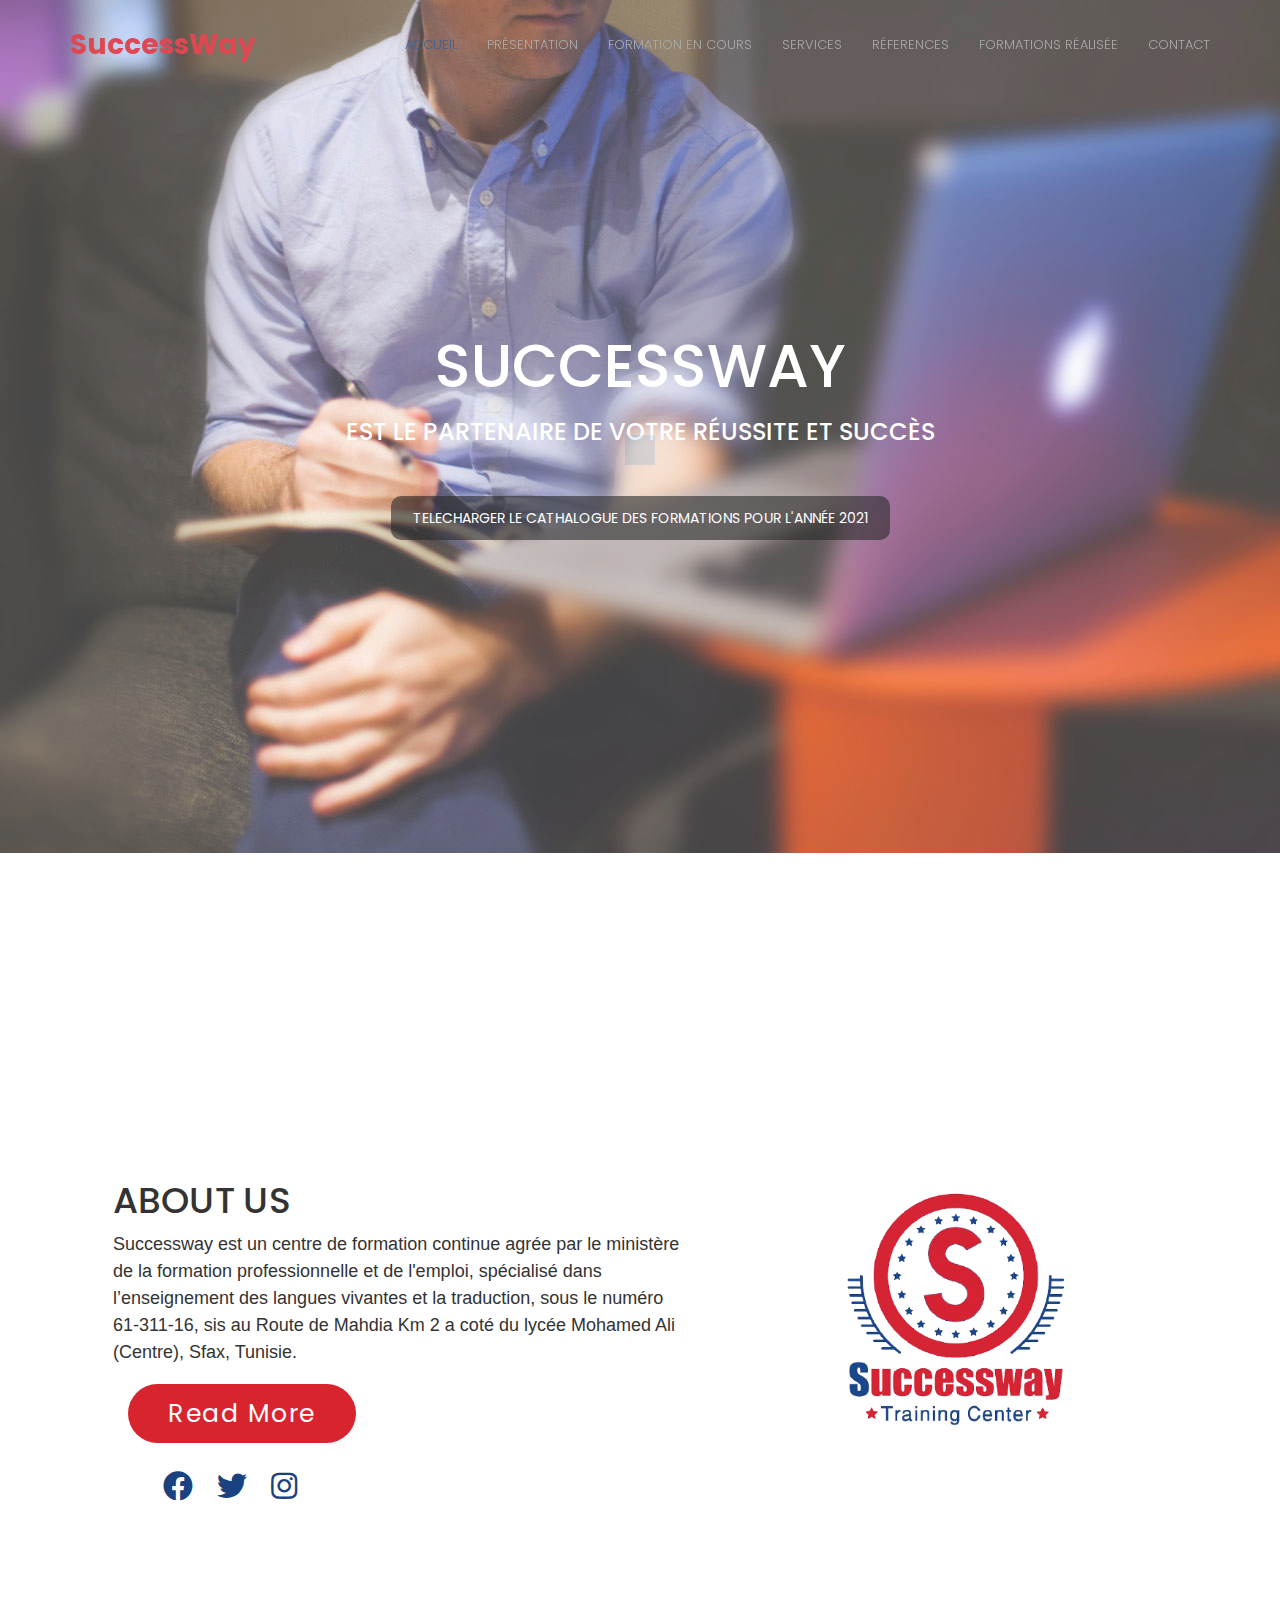
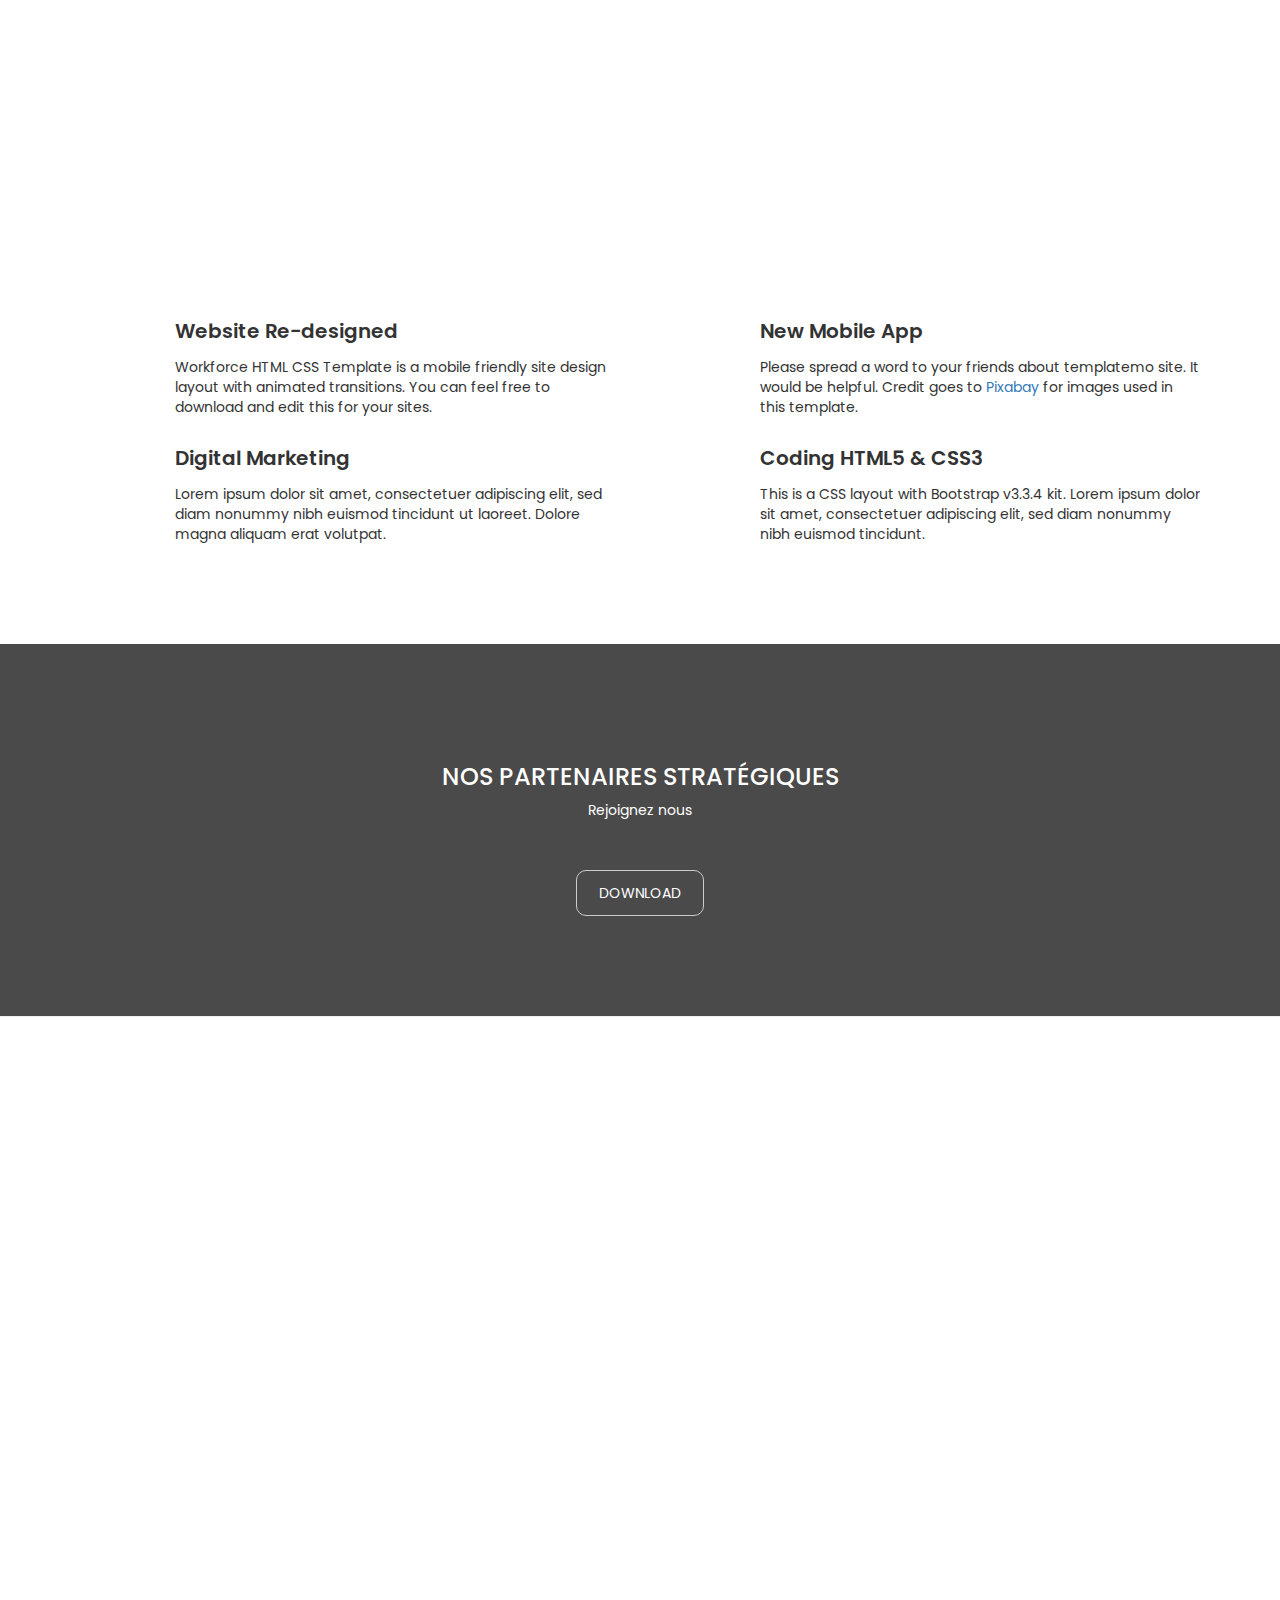
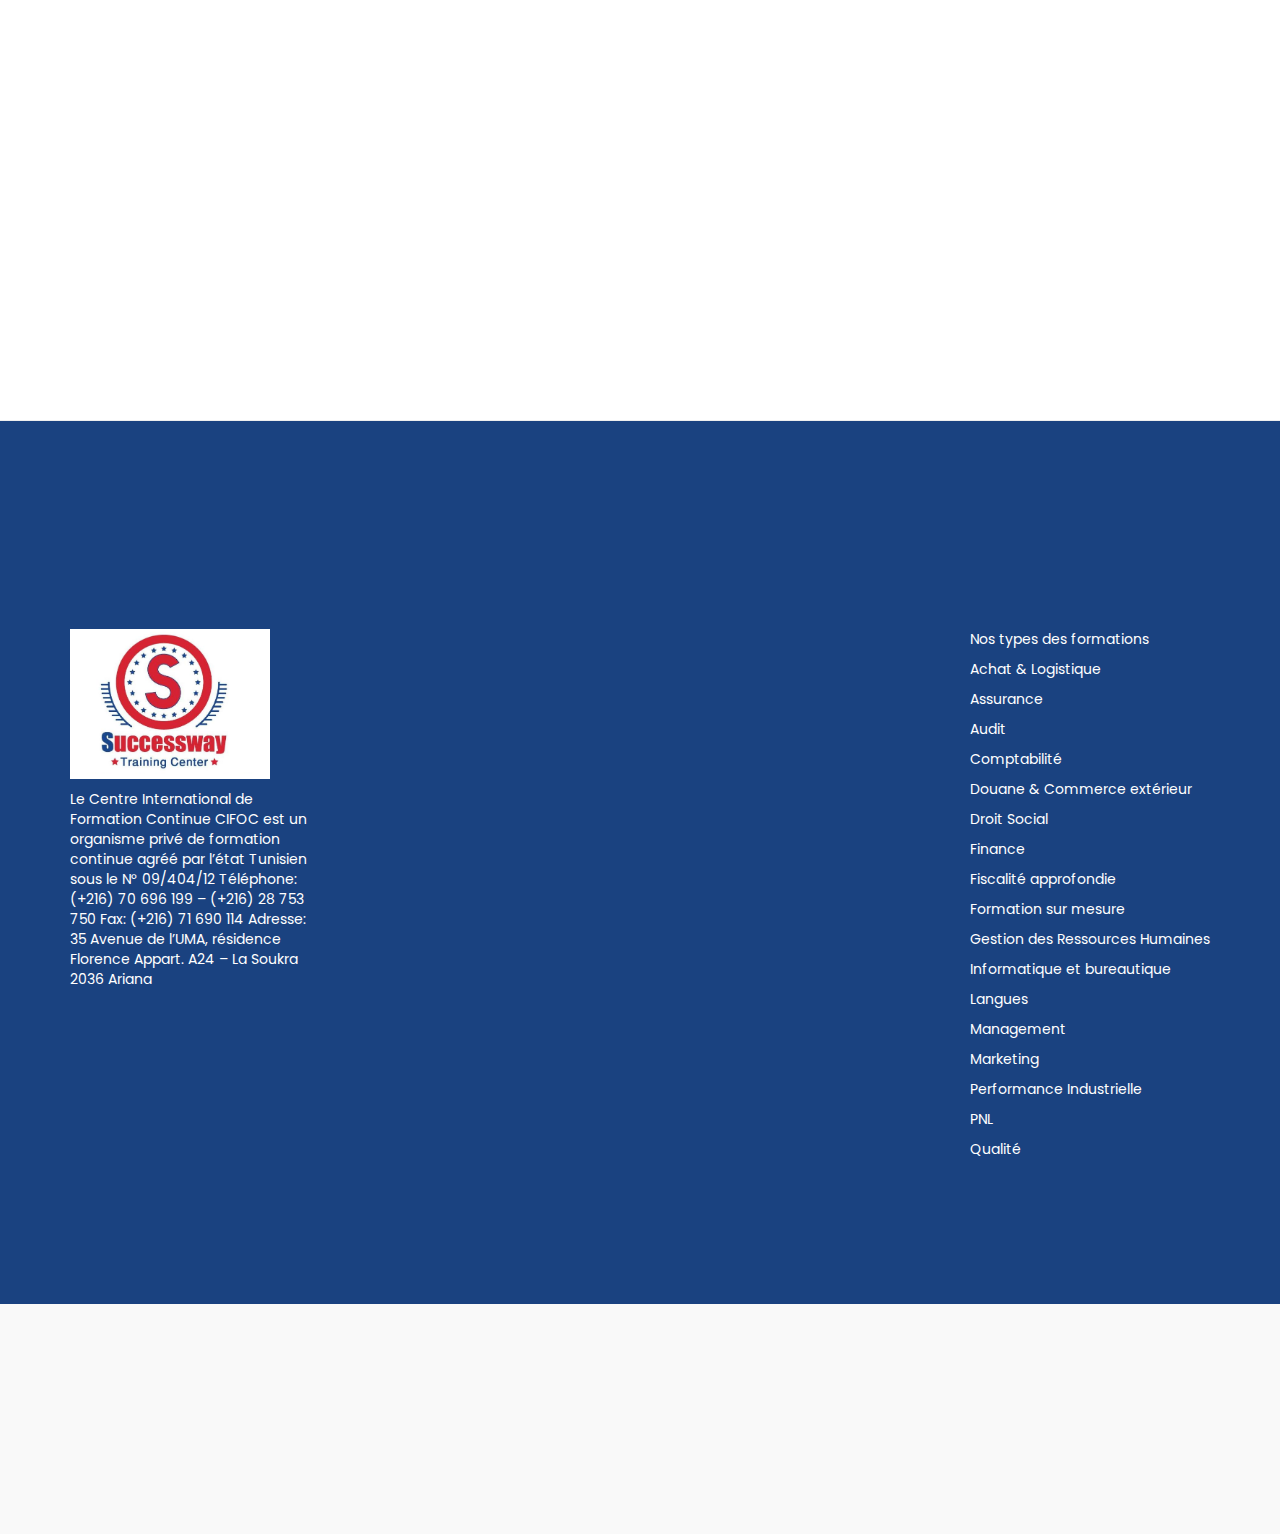
==== index.html @ 9a96cf70 "commit" ====
<!DOCTYPE html>
<html lang="en">
<head>
	<meta charset="utf-8">
	<title>Successway</title>
	<meta http-equiv="X-UA-Compatible" content="IE=Edge">
	<meta name="viewport" content="width=device-width, initial-scale=1">
	<meta name="keywords" content="">
	<meta name="description" content="">
	<link rel="icon" type="image/png" sizes="40x40" href="C:\xampp\htdocs\success\dreamsnmotion_final_version\template\templatemo_461_workforce\images\Capture.png">
	<link rel="stylesheet" href="https://pro.fontawesome.com/releases/v5.10.0/css/all.css" />

    <!-- 
	Workforce CSS Template
	https://templatemo.com/tm-461-workforce
    -->
	<link href='http://fonts.googleapis.com/css?family=Montserrat:400,700' rel='stylesheet' type='text/css'>
	<link rel="stylesheet" href="css/animate.min.css">
	<link rel="stylesheet" href="css/bootstrap.min.css">
	<link rel="stylesheet" href="css/font-awesome.min.css">		
	<link rel="stylesheet" href="css/templatemo-style.css">
	<link rel="stylesheet" href="css/presentation.css">
</head>
<body data-spy="scroll" data-offset="50" data-target=".navbar-collapse">
	<div class="preloader">
		<div class="sk-spinner sk-spinner-rotating-plane"></div>
	</div>
	<!-- navbar -->
	<nav class="navbar navbar-fixed-top custom-navbar" role="navigation">
		<div class="container">
			<div class="navbar-header">
				<button class="navbar-toggle" data-toggle="collapse" data-target=".navbar-collapse">
					<span class="icon icon-bar"></span>
					<span class="icon icon-bar"></span>
					<span class="icon icon-bar"></span>
				</button>
				<a href="#" class="navbar-brand ">SuccessWay</a>
			</div>
			<div class="collapse navbar-collapse">
				<ul class="nav navbar-nav navbar-right">
					<li><a href="#home" class="smoothScroll">Accueil</a></li>
					<li><a href="#service" class="smoothScroll">Présentation</a></li>
					<li><a href="#about" class="smoothScroll">Formation en cours</a></li>
					<li><a href="#portfolio" class="smoothScroll">Services</a></li>
					<li><a href="#contact" class="smoothScroll">Réferences</a></li>
					<li><a href="#contact" class="smoothScroll">Formations réalisée</a></li>
					<li><a href="#contact" class="smoothScroll">Contact</a></li>
				</ul>
			</div>
		</div>
	</nav>
	<!-- end navbar -->
	<!-- start home -->
	<section id="home">
		<div class="overlay">
			<div class="flexslider">
				<ul class="slides">
					<li>
						<img src="images/slider/1.jpg" alt="Slide 1">
						<div class="slider-caption">
							<div class="templatemo_homewrapper">
								<h2>Successway</h2>
								<h3 class="wow bounceIn">est le Partenaire de votre réussite et succès</h3>
								<a href="C:\xampp\htdocs\success\dreamsnmotion_final_version\template\templatemo_461_workforce\cathalogue.pdf" class="smoothScroll templatemo-slider-btn btn btn-default">telecharger le cathalogue des formations pour l'année 2021</a>
							</div>
						</div>
					</li>
					<li>
						<img src="images/slider/2.jpg" alt="Slide 2">
						<div class="slider-caption">
							<div class="templatemo_homewrapper">
                            	<h2>Successway</h2>
								<h3 class="wow bounce">un Centre de formation agrée par l'état </h3>
								<a href="C:\xampp\htdocs\success\dreamsnmotion_final_version\template\templatemo_461_workforce\cathalogue.pdf" class="smoothScroll templatemo-slider-btn btn btn-default">telecharger le cathalogue des formations pour l'année 2021</a>	
							</div>
						</div>
					</li>
				</ul>
			</div>
		</div>
	</section>
	<!-- end home -->
	<!-- start presentation-->
	<div class="section1" id="service">
		<div class="container1">
			<div class="row">
				<div class="col-md-12 text-center wow bounceIn">
					<h2>Présentation</h2>
					<hr class="text-center">
					
				</div>
					<div class="content-section1">
						<div class="title1">
							<h1>About us</h1>
						</div>
						<div class="content1">
							<p>
								Successway est un centre de formation continue agrée par le ministère de la formation professionnelle et de l'emploi, spécialisé dans l’enseignement des langues vivantes et la traduction, sous le numéro 61-311-16, sis au Route de Mahdia Km 2 a coté du lycée Mohamed Ali (Centre), Sfax,  Tunisie.
							</p>
							<div class="button1">
								<a href="Presentation.html">Read More</a>
							</div>
						</div>
						<div class="social1">
							<a href=""><i class="fab fa-facebook-f"></i></a>
							<a href=""><i class="fab fa-twitter"></i></a>
							<a href=""><i class="fab fa-instagram"></i></a>
						</div>
					</div>
					<div class="image-section1">
						<img src="images/logo-removebg-preview.png" alt="">
					</div>
			</div>
					
		</div>
	</div>

	<!--end presentation-->





	<!-- start about -->
	<section id="service">
		<div class="container">
			<div class="row">
				<div class="col-md-12 text-center wow bounceIn">
					<h2>Formations en cours</h2>
					<hr>
					<h4>we specialize in web and mobile</h4>
				</div>
				<div class="col-md-6 col-sm-6">
					<div class="media">
						<div class="media-object media-left wow fadeIn" data-wow-delay="0.6s">
							<i class="fa fa-laptop"></i>
						</div>
						<div class="media-body">
							<h3 class="media-heading">Website Re-designed</h3>
							<p>Workforce HTML CSS Template is a mobile friendly site design layout with animated transitions. You can feel free to download and edit this for your sites.</p>
						</div>
					</div>
				</div>
				<div class="col-md-6 col-sm-6">
					<div class="media">
						<div class="media-object media-left wow fadeIn" data-wow-delay="0.6s">
							<i class="fa fa-android"></i>
						</div>
						<div class="media-body">
							<h3 class="media-heading">New Mobile App</h3>
							<p>Please spread a word to your friends about templatemo site. It would be helpful. Credit goes to <a rel="nofollow noopener" href="https://pixabay.com">Pixabay</a> for images used in this template.</p>
						</div>
					</div>
				</div>
				<div class="col-md-6 col-sm-6">
					<div class="media">
						<div class="media-object media-left wow fadeIn" data-wow-delay="0.6s">
							<i class="fa fa-paper-plane"></i>
						</div>
						<div class="media-body">
							<h3 class="media-heading">Digital Marketing</h3>
							<p>Lorem ipsum dolor sit amet, consectetuer adipiscing elit, sed diam nonummy nibh euismod tincidunt ut laoreet. Dolore magna aliquam erat volutpat.</p>
						</div>
					</div>
				</div>
				<div class="col-md-6 col-sm-6">
					<div class="media">
						<div class="media-object media-left wow fadeIn" data-wow-delay="0.6s">
							<i class="fa fa-html5"></i>
						</div>
						<div class="media-body">
							<h3 class="media-heading">Coding HTML5 &amp; CSS3</h3>
							<p>This is a CSS layout with Bootstrap v3.3.4 kit. Lorem ipsum dolor sit amet, consectetuer adipiscing elit, sed diam nonummy nibh euismod tincidunt.</p>
						</div>
					</div>
				</div>
			</div>
		</div>
	</section>
	<!-- end about -->


	<!-- start divider -->
	<div class="divider">
		<div class="overlay">
			<div class="container">
				<div class="row">
					<div class="divider-des">
						<h3 class="text-uppercase">Nos Partenaires stratégiques</h3>
						<p>Rejoignez nous</p>
						
						<button class="btn btn-default text-uppercase">Download</button>
					</div>
				</div>
			</div>
		</div>
	</div>
	
	<!-- end divider -->



	<!-- start about -->
	<!--<section id="about">
		<div class="container">
			<div class="row">
				<div class="col-md-12 wow bounceIn">
					<h2>About</h2>
					<hr>
					<h4>some things about our past...</h4>
				</div>
			</div>
			<div class="row">
				<div class="col-md-6 col-sm-6 wow fadeInLeft templatemo-about-left" data-wow-delay="0.3s">
					<h3 class="about-title">Studio History</h3>
					<p>Phasellus tempus malesuada congue. Sed id est tincidunt, iaculis nulla vel, sodales metus. Morbi interdum accumsan augue, in accumsan neque lacinia sed. Fusce cursus eu ligula ut gravida. Ut tristique hendrerit bibendum. Suspendisse euismod sit amet quam et luctus.</p>
                    <p>Nulla viverra diam sed justo vehicula, non venenatis massa gravida. Nunc efficitur et quam non tempor. Nullam nec nisl eget est ultrices elementum nec vel nisl. Cras vestibulum nisl vel justo tempor, ut lacinia est accumsan.</p>
				</div>
				<div class="col-md-6 col-sm-6 wow fadeInRight" data-wow-delay="0.3s">
					<span class="text-uppercase">BOOTSTRAP 100%</span>
					<div class="progress">
						<div class="progress-bar progress-bar-danger" role="progressbar" aria-valuenow="60" aria-valuemin="0" aria-valuemax="100" style="width: 100%;"></div>
					</div>
					<span class="text-uppercase">HTML5 &AMP; CSS3 90%</span>
					<div class="progress">
						<div class="progress-bar progress-bar-danger" role="progressbar" aria-valuenow="90" aria-valuemin="0" aria-valuemax="100" style="width: 90%;"></div>
					</div>
					<span class="text-uppercase">Wordpress 65%</span>
					<div class="progress">
						<div class="progress-bar progress-bar-danger" role="progressbar" aria-valuenow="65" aria-valuemin="0" aria-valuemax="100" style="width: 65%;"></div>
					</div>
				</div>
			</div>
			<div class="row">
				<div class="col-md-4 col-sm-4 wow fadeInUp" data-wow-delay="0.6s">
					<div class="about-wrapper">
						<img src="images/team-img-1.png" class="img-responsive" alt="about img">
						<h3>Cindy Davis</h3>
						<h5>Founder &amp; Director</h5>
					</div>
				</div>
				<div class="col-md-4 col-sm-4 wow fadeInUp" data-wow-delay="0.6s">
					<div class="about-wrapper">
						<img src="images/team-img-2.png" class="img-responsive" alt="about img">
						<h3>Jenny Meno</h3>
						<h5>Creative Manager</h5>
					</div>
				</div>
				<div class="col-md-4 col-sm-4 wow fadeInUp" data-wow-delay="0.6s">
					<div class="about-wrapper">
						<img src="images/team-img-3.png" class="img-responsive" alt="about img">
						<h3>Catherine Barkley</h3>
						<h5>Co-Founder &amp; Designer</h5>
					</div>
				</div>
			</div>
		</div>
	</section>
	 end about --> 
	<!-- start portfolio -->
	<section id="portfolio">
		<div class="container">
			<div class="row">
				<div class="col-md-12">
					<div class="wow bounceIn">
						<h2 class="wow bounceIn">Actualité</h2>
					</div>
					<div class="iso-section wow fadeIn" data-wow-delay="0.6s">

						<ul class="filter-wrapper clearfix">
							<li><a href="#" data-filter="*" class="selected opc-main-bg">All</a></li>
							<li><a href="#" class="opc-main-bg" data-filter=".graphic">WEB</a></li>
							<li><a href="#" class="opc-main-bg" data-filter=".photoshop">MOBILE</a></li>
							<li><a href="#" class="opc-main-bg" data-filter=".wallpaper">DATA SCIENCE</a></li>
							<li><a href="#" class="opc-main-bg" data-filter=".wallpaper">MANAGEMENT</a></li>
						</ul>

						<div class="iso-box-section">
							<div class="iso-box-wrapper col4-iso-box">

								<div class="iso-box graphic photoshop wallpaper col-md-4 col-sm-6 col-xs-12">
									<div class="portfolio-thumb">
										<img src="images/html.png" class="fluid-img" alt="portfolio img">
										<div class="portfolio-overlay">
											<div class="portfolio-description">
												<a href="#" class="fa fa-search"></a>
												<a href="#" class="fa fa-link"></a>
												<h4>Project title</h4>
												<p>Lorem ipsum dolor sit amet, consectetuer adipiscing elit, sed diam nonumm.</p>	
											</div>											
										</div>
									</div>
								</div>
								<div class="iso-box graphic wallpaper col-md-4 col-sm-6 col-xs-12">
									<div class="portfolio-thumb">
										<img src="images/portfolio-img-2.jpg" class="fluid-img" alt="portfolio img">
										<div class="portfolio-overlay">
											<div class="portfolio-description">
												<a href="#" class="fa fa-search"></a>
												<a href="#" class="fa fa-link"></a>
												<h4>Project title</h4>
												<p>Lorem ipsum dolor sit amet, consectetuer adipiscing elit, sed diam nonumm.</p>
											</div>
										</div>
									</div>
								</div>
								<div class="iso-box wallpaper col-md-4 col-sm-6 col-xs-12">
									<div class="portfolio-thumb">
										<img src="images/portfolio-img-3.jpg" class="fluid-img" alt="portfolio img">
										<div class="portfolio-overlay">
											<div class="portfolio-description">
												<a href="#" class="fa fa-search"></a>
												<a href="#" class="fa fa-link"></a>
												<h4>Project title</h4>
												<p>Lorem ipsum dolor sit amet, consectetuer adipiscing elit, sed diam nonumm.</p>
											</div>
										</div>
									</div>
								</div>
								<div class="iso-box graphic col-md-4 col-sm-6 col-xs-12">
									<div class="portfolio-thumb">
										<img src="images/portfolio-img-4.jpg" class="fluid-img" alt="portfolio img">
										<div class="portfolio-overlay">
											<div class="portfolio-description">
												<a href="#" class="fa fa-search"></a>
												<a href="#" class="fa fa-link"></a>
												<h4>Project title</h4>
												<p>Lorem ipsum dolor sit amet, consectetuer adipiscing elit, sed diam nonumm.</p>
											</div>
										</div>
									</div>
								</div>
								<div class="iso-box wallpaper col-md-4 col-sm-6 col-xs-12">
									<div class="portfolio-thumb">
										<img src="images/portfolio-img-5.jpg" class="fluid-img" alt="portfolio img">
										<div class="portfolio-overlay">
											<div class="portfolio-description">
												<a href="#" class="fa fa-search"></a>
												<a href="#" class="fa fa-link"></a>
												<h4>Project title</h4>
												<p>Lorem ipsum dolor sit amet, consectetuer adipiscing elit, sed diam nonumm.</p>
											</div>
										</div>
									</div>
								</div>
								<div class="iso-box graphic photoshop col-md-4 col-sm-6 col-xs-12">
									<div class="portfolio-thumb">
										<img src="images/portfolio-img-6.jpg" class="fluid-img" alt="portfolio img">
										<div class="portfolio-overlay">
											<div class="portfolio-description">
												<a href="#" class="fa fa-search"></a>
												<a href="#" class="fa fa-link"></a>
												<h4>Project title</h4>
												<p>Lorem ipsum dolor sit amet, consectetuer adipiscing elit, sed diam nonumm.</p>
											</div>
										</div>
									</div>
								</div>
							</div>
						</div>
					</div>
				</div>
			</div>
		</div>
	</section>
	<!-- end portfolio -->
	<!-- start contact -->
	<section id="contact" style="background-color: #1A4280">
		<div class="container" >
			<div class="row">
				<div class="col-md-12">
					<div class="wow bounceIn">
						<h2 class="wow bounceIn">Contact</h2>
						<hr>
						<!--<h4>Talk to us for more assistance...</h4>-->
					</div>
					
					<div id="bloc1">
						<p>
							<img src="images/Capture.PNG" height="150px" width="200px">
						</p>
						<p style="color: white">Le Centre International de Formation Continue CIFOC est
						un organisme privé de formation
						continue agréé par l’état Tunisien sous le N° 09/404/12
						Téléphone: (+216) 70 696 199 – (+216) 28 753 750
						Fax: (+216) 71 690 114
						Adresse: 35 Avenue de l’UMA, résidence Florence 
						Appart. A24 – La Soukra 2036 Ariana</p>
						<iframe width="300" height="200" id="gmap_canvas" src="https://maps.google.com/maps?q=34.759958559172006,%2010.77154014025968&t=k&z=13&ie=UTF8&iwloc=&output=embed" frameborder="0" scrolling="no" marginheight="0" marginwidth="0"></iframe>
						<a href="https://123movies-to.org"></a>
						<br><style>.mapouter{position:relative;text-align:right;height:500px;width:600px;}</style>
						<style>.gmap_canvas {overflow:hidden;background:none!important;height:500px;width:600px;}</style>
					</div>
					<div id="bloc2">
						<p style="color: white;">Nos types des formations</p>
						<p style="color: white;">Achat & Logistique</p>
						<p style="color: white;">Assurance</p>
						<p style="color: white;">Audit</p>
						<p style="color: white;">Comptabilité</p>
						<p style="color: white;">Douane & Commerce extérieur</p>
						<p style="color: white;">Droit Social</p>
						<p style="color: white;">Finance</p>
						<p style="color: white;">Fiscalité approfondie</p>
						<p style="color: white;">Formation sur mesure</p>
						<p style="color: white;">Gestion des Ressources Humaines</p>
						<p style="color: white;">Informatique et bureautique</p>
						<p style="color: white;">Langues</p>
						<p style="color: white;">Management</p>
						<p style="color: white;">Marketing</p>
						<p style="color: white;">Performance Industrielle</p>
						<p style="color: white;">PNL</p>
						<p style="color: white;">Qualité</p>

					</div>
					
					<!--maps-->	
					<!--	-->
					<!-- end maps-->			
					<!--<form action="#" method="post" role="form">
						<div class="col-md-4 col-sm-4 wow fadeIn" data-wow-delay="0.3s">
							<input type="text" placeholder="Name" class="form-control">
						</div>
						<div class="col-md-4 col-sm-4 wow fadeIn" data-wow-delay="0.3s">
							<input type="email" placeholder="Email" class="form-control">
						</div>
						<div class="col-md-4 col-sm-4 wow fadeIn" data-wow-delay="0.3s">
							<input type="text" placeholder="Subject" class="form-control">
						</div>
						<div class="col-md-12 col-sm-12 wow fadeIn" data-wow-delay="0.9s">
							<textarea class="form-control" rows="5" placeholder="Message"></textarea>
						</div>
						<div class="col-md-offset-3 col-sm-offset-3 col-sm-6 col-md-6 wow fadeIn" data-wow-delay="0.3s">
							<input type="submit" value="Send Message" class="form-control">
						</div>
					</form>-->
				</div>
			</div>
		</div>
	</section>
	<!-- end contact -->
	<footer style="src:\xampp\htdocs\success\dreamsnmotion_final_version\template\templatemo_461_workforce\images\slider;">
		<div class="container">
			<div class="row">
				<div class="col-md-12">
					<ul class="social-icon wow fadeIn" data-wow-delay="0.3s">
						<li><a href="#" class="fa fa-facebook"></a></li>
						<li><a href="#" class="fa fa-twitter"></a></li>
						<li><a href="#" class="fa fa-instagram"></a></li>
					</ul>
					<p class="wow bounceIn">Copyright &copy; 2021 <span>Successway</span> created by 
                     <a rel="nofollow noopener" href="https://enetcomje.com/"><span>Enet'com junior entreprise</span></a></p>
				</div>
			</div>
		</div>
	</footer>
	<script src="js/jquery.js"></script>
	<script src="js/bootstrap.min.js"></script>
	<script src="js/jquery.flexslider.js"></script>
	<script src="js/isotope.js"></script>
	<script src="js/imagesloaded.min.js"></script>
	<script src="js/smoothscroll.js"></script>
	<script src="js/wow.min.js"></script>
	<script src="js/custom.js"></script>
</body>
</html>
---- css/templatemo-style.css ----
/*

Workforce CSS Template

https://templatemo.com/tm-461-workforce

*/




body
    {
        background: #f9f9f9;
        font-family: 'Montserrat', sans-serif;
        font-weight: 400;
        overflow-x: hidden;
    }

/* start hr */
hr
    {
        border: 1px solid #55acee;
        width: 100px;
        margin-left: 50%;
        margin-top: 20px;
    }
/* end hr */

/* start h2 */
h2
    {
        font-size: 60px;
        text-align: center;
    }
/* end h2 */

/* start h3 */


/* start h4 */
h4
    {
        text-align: center;
        padding-bottom: 50px;
    }
/* end h4 */

/* start h5*/
h5
    {
        font-size: 30 px;
        font-weight: bold;
        color: #55acee;
    }
/* end h5*/
.btn {
    background: transparent;
    border-radius: 10px;
    color: #ffffff;
    margin-top: 40px;
	padding: 12px 22px;
    transition: all 0.4s ease-in-out;  
}
.btn:hover {
    background: #55acee;
    border-color: transparent;
}

/* start overlay */
.overlay 
    {
       width: 100%;
       height: 100%;
       background: rgba(0, 0, 0, 0.7);
    } 
/* end overlay */

/* start preloader */
.preloader
    {
        position: fixed;
        top: 0;
        left: 0;
        width: 100%;
        height: 100%;
        z-index: 99999;
        display: -webkit-flex;
        display: -ms-flexbox;
        display: flex;
        -webkit-flex-flow: row nowrap;
            -ms-flex-flow: row nowrap;
                flex-flow: row nowrap;
        -webkit-justify-content: center;
            -ms-flex-pack: center;
                justify-content: center;
        -webkit-align-items: center;
            -ms-flex-align: center;
                align-items: center;
        background: none repeat scroll 0 0 #fff;
    }
.sk-spinner-rotating-plane.sk-spinner 
    {
         width: 30px;
        height: 30px;
        background-color: #55acee;         
        -webkit-animation: sk-rotatePlane 1.2s infinite ease-in-out;
                animation: sk-rotatePlane 1.2s infinite ease-in-out;
     }

@-webkit-keyframes sk-rotatePlane {
  0% {
         -webkit-transform: perspective(120px) rotateX(0deg) rotateY(0deg);
                 transform: perspective(120px) rotateX(0deg) rotateY(0deg); }

  50% {
        -webkit-transform: perspective(120px) rotateX(-180.1deg) rotateY(0deg);
                transform: perspective(120px) rotateX(-180.1deg) rotateY(0deg); }

  100% {
            -webkit-transform: perspective(120px) rotateX(-180deg) rotateY(-179.9deg);
                    transform: perspective(120px) rotateX(-180deg) rotateY(-179.9deg); } }

@keyframes sk-rotatePlane {
  0% {
         -webkit-transform: perspective(120px) rotateX(0deg) rotateY(0deg);
                 transform: perspective(120px) rotateX(0deg) rotateY(0deg); }

  50% {
        -webkit-transform: perspective(120px) rotateX(-180.1deg) rotateY(0deg);
                transform: perspective(120px) rotateX(-180.1deg) rotateY(0deg); }

  100% {
            -webkit-transform: perspective(120px) rotateX(-180deg) rotateY(-179.9deg);
                    transform: perspective(120px) rotateX(-180deg) rotateY(-179.9deg); } }
/* end preloader */

/* start navigation */
.custom-navbar 
    {
        margin-bottom: 0;
        background-color: #fff;
        text-align: right;
    }
.custom-navbar .navbar-brand 
    {
        color: #D8242F;
        font-weight: bold;
        font-size: 28px;
    }
.custom-navbar .nav li a
     {
         color: #999;
         font-weight: 300;
         font-size: 13px;
         text-transform: uppercase;
    }
.custom-navbar .nav li a:hover
    {
        background: transparent;
        color: #1A4280;
    }
.custom-navbar .nav li.active > a
    {
         background-color: transparent;
         color: #1A4280;
    }
.custom-navbar .navbar-toggle
    {
        border: none;
        padding-top: 10px;
    }
.custom-navbar .navbar-toggle .icon-bar
    {
        background: #55acee;
        border-color: transparent;
    }
@media(min-width:768px){
    .custom-navbar
         {
             padding: 20px 0;
            border-bottom: 0;
             background: 0 0;
             transition: all 0.3s ease;
         }
    .custom-navbar.top-nav-collapse
         {
            padding: 0;
            box-shadow: 0px 2px 8px 0px rgba(50, 50, 50, 0.08);
            background: #fff;
        }
}

/* end navigation */

/* start home */        
#home h1
    {
        font-size: 80px;
        font-weight: bold;
        line-height: 1em;
        letter-spacing: 2px;
        padding-top: 10px;
    }
#home span
    {
        color: #55acee;
        font-weight: bold;
    }
#home .btn {
    background: rgba(0,0,0,0.6);
    border: none;
}
#home .btn:hover {
    background: rgba(255,255,255,0.6);
}
.templatemo_homewrapper {
    padding-left: 15px;
    padding-right: 15px;
}
.flexslider {
    margin: 0 0 60px;
    background: #fff;
    padding: 0;
    position: relative;
    zoom: 1;
    background-color: #371604;
    overflow: hidden;
    margin: 0;
    text-align: center;
}
.flexslider .slides {
    padding: 0;
    zoom: 1;
}
.flexslider .slides img {
    width: 100%;
    min-width: 648px;
    min-height: 270px;
    display: block;
}
.flexslider .slides > li {
    display: none;  
    padding: 0;
    position: relative;
   
}
.flexslider img {
    position: relative;
    width: 100%;
}
.slider-caption {
    color:white;
    margin: 0;
    position: absolute;
    top: 0;
    left: 0;
    text-transform: uppercase;
    z-index: 7;
    width: 100%;
    height: 100%;
    display: -webkit-flex;
    display: -ms-flexbox;
    display: flex;
    -webkit-justify-content: center;
    -ms-flex-pack: center;
    justify-content: center;
    -webkit-align-items: center;
    -ms-flex-align: center;
    align-items: center;
}
/* end home */

/* start service */
#service
    {
        background: #ffffff;
        padding-top: 80px;
        padding-bottom: 80px;
    }

[class*="col-"] {
      padding-right: 100;
      padding-left: 300;
    }
  
#service .media
    {
        padding: 10px;
    }
#service .media .fa
    {
        color: #55acee;
        font-size: 60px;
        margin-right: 20px;
        width: 65px;
        height: 65px;
    }
#service .media .media-heading
    {
        font-weight: 600;
        font-size: 20px;
        padding-bottom: 10px;
    }
/* end service */

/* start divider */
.divider
    {
        background: url('../images/divider-bg.jpg');
        background-size: cover;
        background-repeat: no-repeat;
        background-attachment: fixed;
        color: #ffffff;
        text-align: center;
    }
.divider .divider-des
    {
        padding: 100px 15px;
    }
/* end divider */

/* start about */
h3.about-title {
    margin-top: 0;
}
#about
    {
        padding-top: 80px;
        padding-bottom: 80px;
    }
#about .progress
    {
        background: #f9f9f9;
        box-shadow: none;
        border-radius: 0px;
    }
#about .progress .progress-bar-danger
    {
        background: #55acee;
    }
#about span
    {
        display: block;
        margin-top: 12px;
        margin-bottom: 6px;
    }
#about .about-wrapper
    {
        background: #ffffff;
        box-shadow: 0px 8px 2px 2px rgba(50,50,50, 0.08);
        margin-top: 60px;
        margin-bottom: 20px;
        max-width: 500px;
        padding: 20px;
    }
#about .about-wrapper h3
    {
        color: #55acee;
        font-size: 20px;
        font-weight: bold;        
    }
/* end about */

/* start portfolio */
#portfolio
    {
        background: #fff;
        border-top: 1px solid #eeeeee;
        border-bottom: 1px solid #eeeeee;
        padding-top: 80px;
        padding-bottom: 80px;
    }
#portfolio .portfolio-thumb
    {
        overflow: hidden;
        margin: 0;
        position: relative;
    }
#portfolio .portfolio-thumb .portfolio-overlay
    {
        background: #333;
        color: #ffffff;
        display: -webkit-flex;
        display: -ms-flexbox;
        display: flex;
        -webkit-align-items: center;
            -ms-flex-align: center;
                align-items: center;
        -webkit-justify-content: center;
            -ms-flex-pack: center;
                justify-content: center;
        top: 0;
        right: 0;
        left: 0;
        bottom: 0;
        width: 100%;
        height: 100%;
        text-align: center;
        position: absolute;
        opacity: 0;
        transition: all 0.4s ease-in-out;
    }
#portfolio .portfolio-thumb:hover .portfolio-overlay
    {
        opacity: 0.9;
    }
#portfolio .portfolio-thumb .portfolio-overlay .fa
    {
        border: 1px solid #ffffff;
        border-radius: 50%;
        color: #ffffff;
        width: 40px;
        height: 40px;
        line-height: 40px;
        text-align: center;
        text-decoration: none;
        margin-right: 6px;
        margin-bottom: 10px;
        transition: all 0.3s ease;
    }
#portfolio .portfolio-thumb .portfolio-overlay .fa:hover {
    background: #55acee;
    border-color: #55acee;
}
#portfolio .portfolio-thumb .portfolio-overlay h4
    {
        padding-bottom: 10px;
    }
    .portfolio-description {
        padding-left: 15px;
        padding-right: 15px;
    }
/*filter css*/
.filter-wrapper {
    width: 100%;
    margin: 0 0 24px 0;
    padding: 0;
    overflow: hidden;
    text-align: center;
}
.filter-wrapper li {
    display: inline-block;
    margin: 4px;
    transition: all 0.3s ease;
}
.filter-wrapper li:hover {
    background: #55acee;
}
.filter-wrapper li:hover a {
    color: #fff;
}
.filter-wrapper li a {
    border: 1px solid #f2f2f2;
    color: #999;
    padding: 8px 17px;
    display: block;
    text-decoration: none;
}
/*isotope box css*/
.iso-box-section {
    width: 100%;
    margin: 0 0 24px 0;
}
.iso-box-wrapper {
    width: 100%;
    padding: 0;
    clear: both;
    position: relative;
}
.iso-box {
    position: relative;
    min-height: 50px;
    float: left;
    overflow: hidden;
    margin-bottom: 20px;
}
.fluid-img {
    width: 100%;
    display: block;
    height: auto;
}
/* end portfolio */



/* start contact */
#contact
    {
        background: #1A4280;
        padding-top: 80px;
        padding-bottom: 80px;
    }
#contact .form-control
    {
        background: transparent;
        border-radius: 0px;
        box-shadow: none;
        border: 1px solid #CCC;
        margin-bottom: 20px;
        transition: all 0.4s ease-in-out;
    }
#contact input
    {
        height: 50px;
    }
#contact input[type="submit"]
    {
        border: 2px solid #55acee;
        font-weight: bold;
		color: #55acee;
    }
#contact input[type="submit"]:hover
    {
        background: #55acee;
		color: #fff;
    }
/* end contact */
/* start blocs*/
#bloc1
{
    background-color:#1A4280;
    float:left;
    width:240px;
}
#bloc2
{
    background-color: #1A4280;
    float:right;
    width:240px;
}

/* start footer */
footer
    {
        background-image: url(https://i.pinimg.com/originals/bc/a3/2d/bca32d5cdfabeaeb4faeb12bff160524.jpg);
        color: #ffffff;
        padding-top: 60px;
        padding-bottom: 60px;
        text-align: center;
    }
footer p
    {
        display: block;
        padding-top: 40px;
    }
footer span
    {
        color: #55acee;
        font-weight: bold;
    }
/* end footer */

/* start social icon */
.social-icon
    {
        display: block;
        position: relative;
        padding: 0;
        margin: 0;
        top: 20px;
    }
.social-icon li
    {
        display: inline-block;
        list-style: none;
        transition: all 0.4s ease-in-out;
        width: 40px;
        height: 40px;
    }
.social-icon li a
    {
        color: #fff;
        font-size: 30px;
        text-decoration: none;
        line-height: 40px;
        text-align: center;
    }
.social-icon li:hover
    {
        background: #55acee;
    }
/* end social icon */

/* start media 980 */
@media screen and ( max-width: 980px ){
    #home h1
        {
            font-size: 40px;
        }
    h2
        {
            font-size: 30px;
        }
    
}
/* end media 980 */


/* start media 768 */
@media screen and ( max-width: 767px ){
    h4 {
        padding-bottom: 20px;
    }
   #home h1
    {
        font-size: 40px;
    }
    #home {
        margin-top: 50px;
    }
    .templatemo-about-left {
        margin-bottom: 30px;
    }
    #about .about-wrapper {
        margin-left: auto;
        margin-right: auto;
    }
}
/* end media 768 */

@media screen and (max-width: 440px) {
    h4 {
        padding-bottom: 15px;
        line-height: 1.5em;
    }
    .filter-wrapper li {
        margin: 2px;
    }
    .filter-wrapper li a {
        padding: 6px 10px;
    }
}

@media screen and (max-width: 380px) {
    #service .media .fa {
        margin-right: 5px;
    }
}

/* start media 360 */
@media screen and ( max-width: 360px ){
    #home h1
        {
            font-size: 30px;
            line-height: 1.5em;
        }
}
/* end media 360 */
---- css/presentation.css ----
@import url('https://fonts.googleapis.com/css2?family=Poppins:wght@200;300;400&display=swap');
*{
    margin: 0px;
    padding: 0px;
    box-sizing: border-box ;
    font-family: 'Poppins', sans-serif;
}
.section1 {
    width:100% ;
    min-height: 80vh;
    background-color: white;
}
.container1{
    width: 80%;
    display: block;
    margin: auto;
    padding-top: 100px;    
}
.content-section1{
    float: left;
    width: 55%;
}
.image-section1{
    float: right;
    width: 40%;

}
.image-section1 img{
    width: 100%;
    height: auto;
}
.content-section1 .title1{
    text-transform: uppercase;
    font-size: 28px;
}
.content-section1 .content1 h3{
    margin-top: 20px ;
    color: #5d5d5d;
    font-size: 19px;
}
.content-section1 .content1 p{
    margin-top: 10px;
    font-family: sans-serif;
    font-size: 18px;
    line-height:1.5 ;
}
.content-section1 .content1 .button1{
    margin-top:30px ;
}
.content-section1 .content1 .button1 a{
    background-color: #D8242F;
    border-radius: 100px;
    margin-left: 15px;
    padding: 12px 40px;
    text-decoration: none;
    color: #fff;
    font-size: 25px ;
    letter-spacing: 1.5px;
}
.content-section1 .content1 .button1 a:hover{
    background-color: #1A4280;
    color: #fff;
}
.content-section1 .social1{
    margin: 40px 40px; 
}
.content-section1 .social1 i{
    color: #1A4280;
    font-size: 30px;
    padding:0px 10px;
}
.content-section1 .social1 i:hover{
    color: #D8242F;
}
@media screen and (max-width: 768px){
    .container1{
        width: 80%;
        display: block;
        margin: auto;
        padding-top: 50px;    
    }
    .content-section1{
        float: none;
        width: 100%;
        display: block;
        margin: auto;
    }
    .image-section1{
        float: none;
        width: 100%;
        
    }
    .image-section1 img{
       width: 100%;
       height: auto;
       display:block ;
       margin: auto;
    }
    .content-section1 .title1{
        text-align: center ;
        font-size:19px ;
    }
    .content-section1 .content1 .button1{
        text-align: center;
    }
    .content-section1 .content1 .button1 a{
        padding:9px 30px;
    }
    .content-section1 .social1{
        text-align: center;   
    }
}
.plan{
    width: 1200px;
    border-radius: 10px;
    box-shadow: 0 0 5px rgba(0, 0, 0, 0.2);
    overflow: hidden;
    font-family: sans-serif;
    font-size: 16px;
    line-height: 1.5;
    color: #555;
    margin: 15px;
}
.plan--highlighted{
    box-shadow: 0 0 15px rgba(0, 0, 0, 0.4);
    transform: scale(1.05);
}
.plan__header{
    padding: 25px;
    background: #1A4280;
    color: #fff;
}
.plan__title{
    margin: 0;
    text-align: center;
    font-size: 1.5em;
    font-weight: 400;
}
.plan__summary{
    margin: 0;
    margin-top: 10px;
    text-align: center;
    font-size: 1em;
    font-weight: 300;
}
.plan__description{
    padding: 25px;
}
.plan__list{
    padding: 0;
    margin: 0;
}
.plan__feature{
    list-style: none;
    margin: 0;
    padding-left: 25px;
    position: relative;
    font-size: 0.9em;
    
}
.plan__feature:not(:last-child) {
    margin-bottom: 0.5em; 
}

.plan__feature::before{
    content: "\2714" ;
    color: #D8242F;
    left: 0;
    position: absolute;
}
.plan__actions{
    padding: 25px;
    border-top: 1px solid #eeee;
    display: flex;
    flex-direction: column;
}
.plan__button{
    display: inline-block;
    margin: 15px auto;
    padding: 8px 20px;
    color: #009578;
    background: #fff;
    border-radius: 5px;
    border: 1px solid #009578;
    text-transform: uppercase;
    letter-spacing: 0.02em;
    font-weight: bold;
}
.plan__button:hover{
    background: #009578;
    color: white;
}
.plan__cost{
    margin: 0;
    text-align: center;
    font-size: 2em;
    color: #000;
}
.plan__text{
    font-size: 0.9em;
    text-align: center;
    margin: 0 0 10px 0;
}
.plan-container{
    display: flex;
    align-items: center;
    justify-content: center;
    padding: 10px;
}
.meet_container{
    text-align: center;
    background: white;   
}
.meet_header{
    padding-top: 60px;
    color: #444;
    font-size: 20px;
    margin: auto;
    line-height: 50px;
}
.sub-meet-conainer{
    max-width: 1200px;
    margin: auto;
    padding: 80px 0;
    display: flex;
    flex-wrap: wrap;
    justify-content: center;
}
.teams{
    margin: 10px;
    padding: 22px;
    max-width: 30%;
    cursor: pointer;
    transition:0.4s ;
    box-sizing: border-box;
}
.teams:hover{
    background: cornsilk;

}
.teams img{
    width: 200px;
    height: 200px;
    border-radius: 50%;
}
.name{
    padding: 12px;
    font-weight: bold;
    font-size: 16px;
    text-transform: uppercase;
}
.desig{
    font-style: italic;
    color: #888; 
}
.about{
    margin: 20px 0;
    font-weight: lighter ;
    color: #4e4e4e;
}
.social-links{
    margin: 14px;   
}
.social-links a{
    display: inline-block;
    height: 30px;
    width: 30px;
    transition: .4s;
}
.social-links a i{
    color: #444;

}
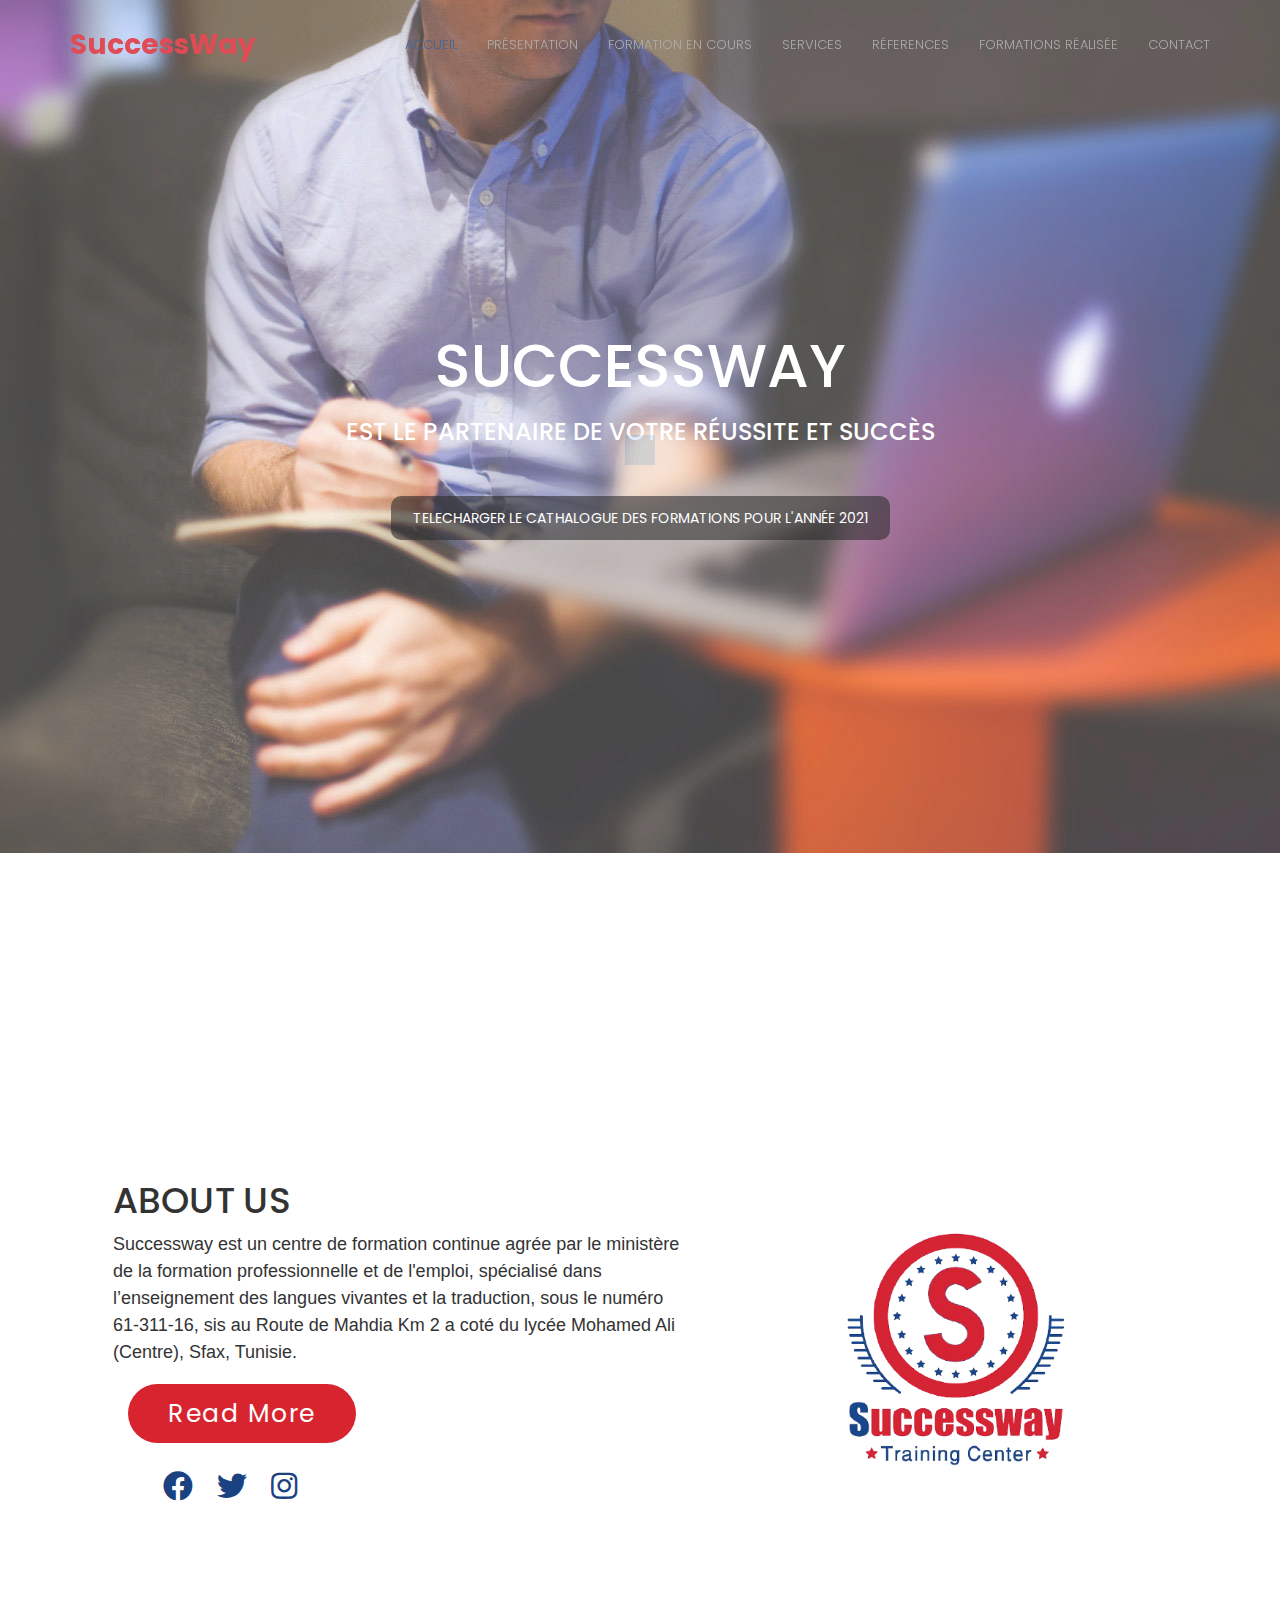
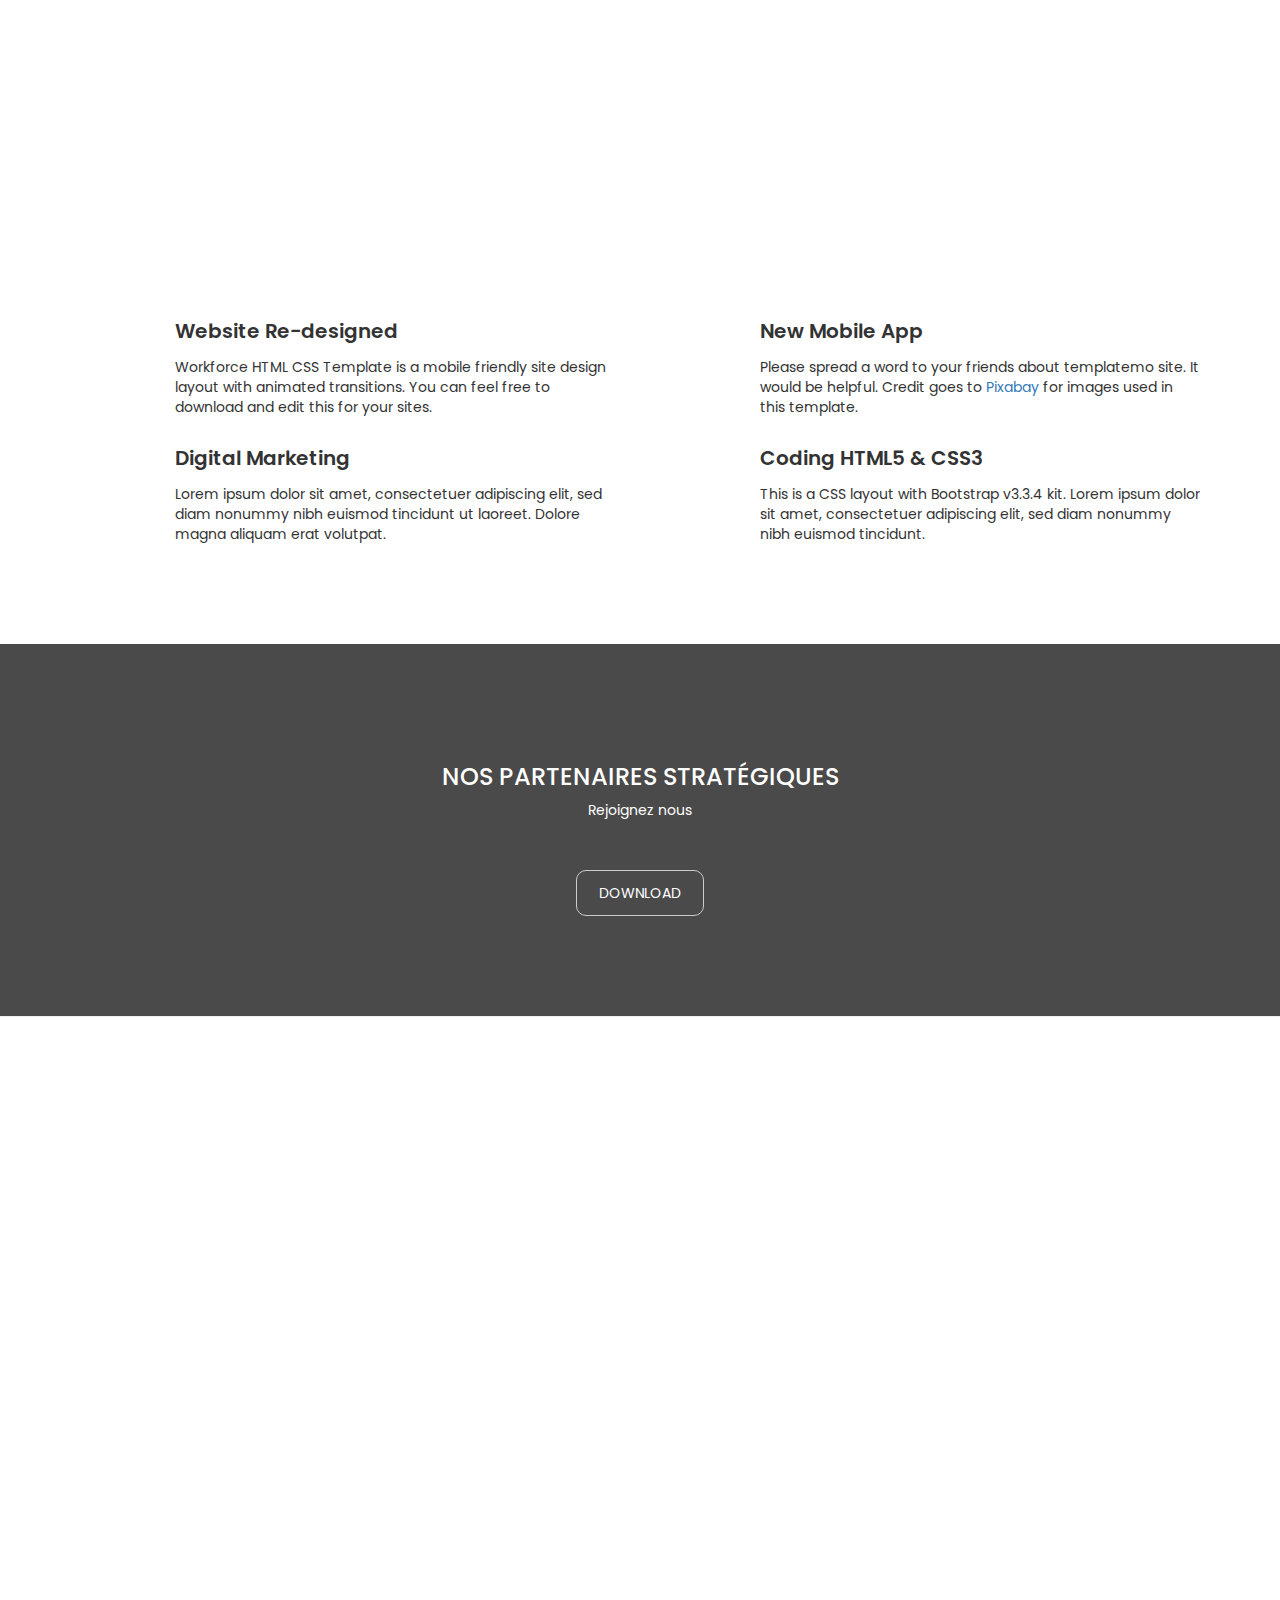
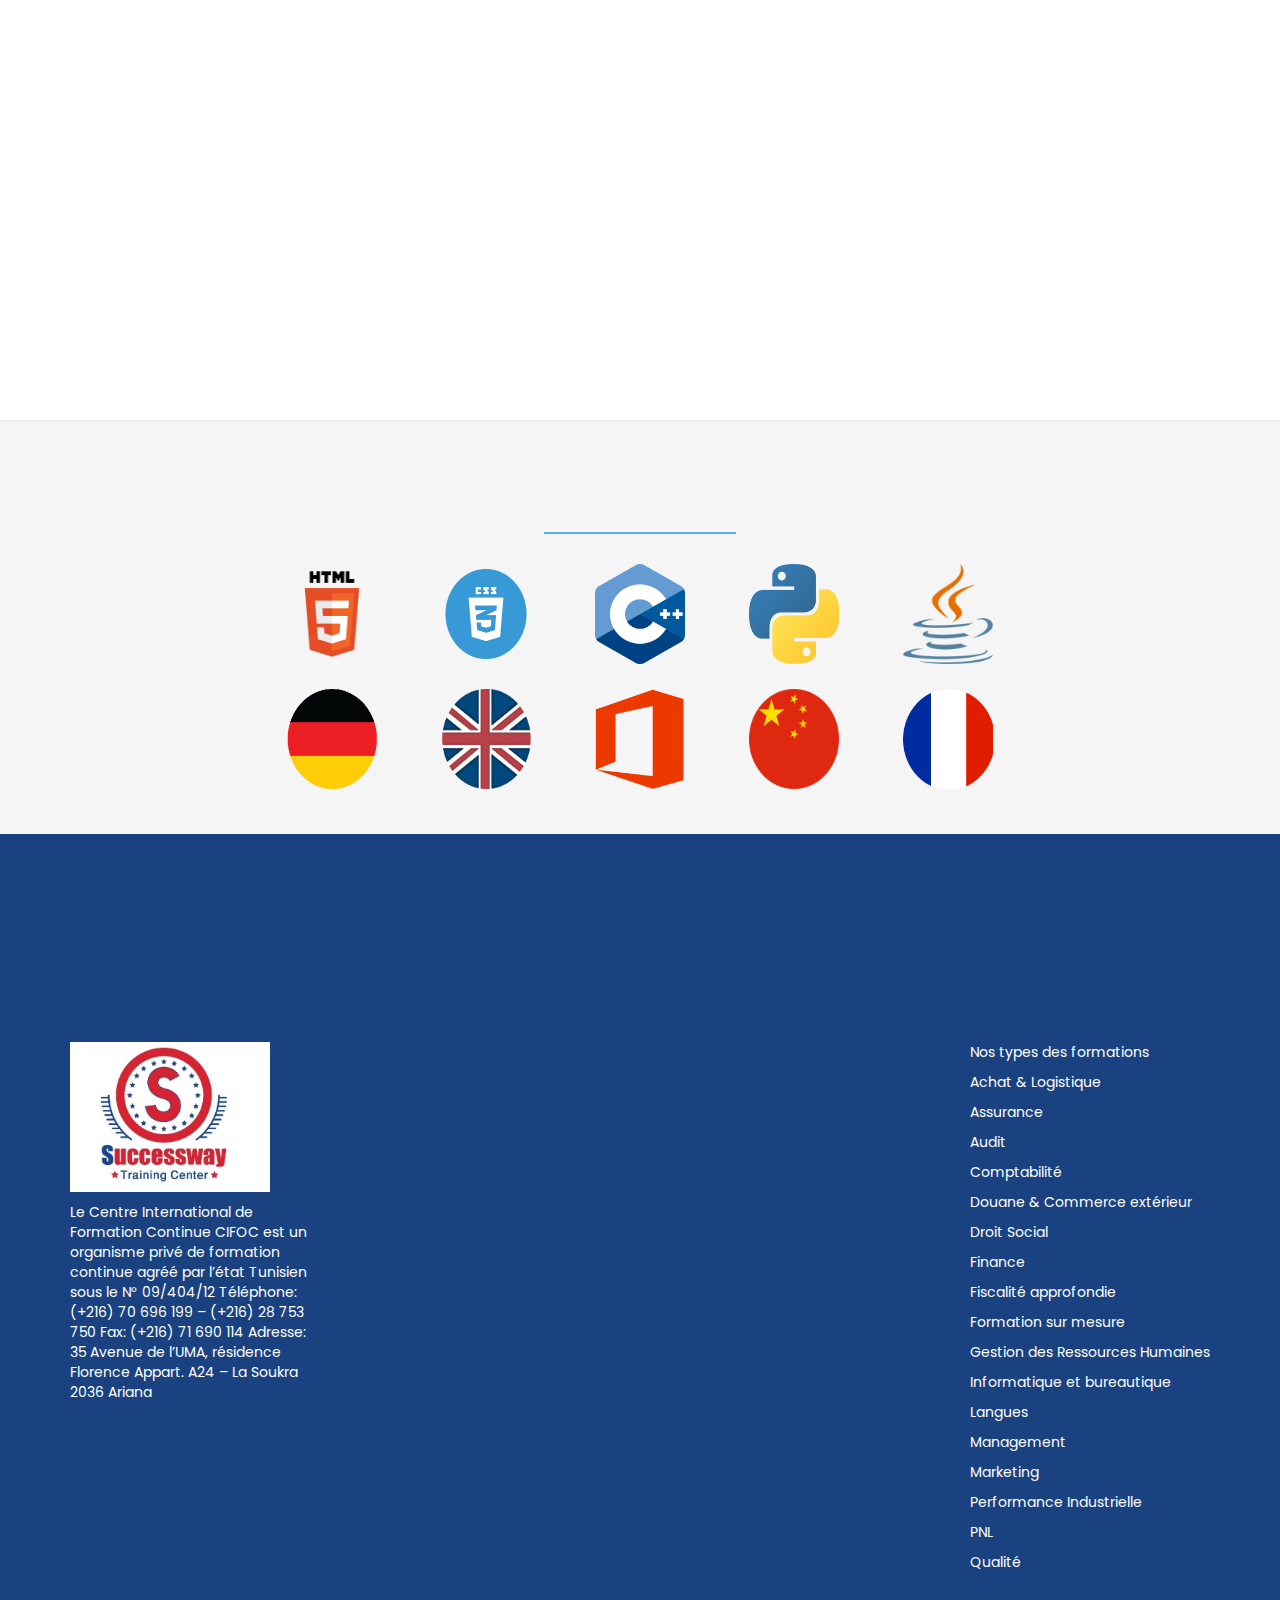
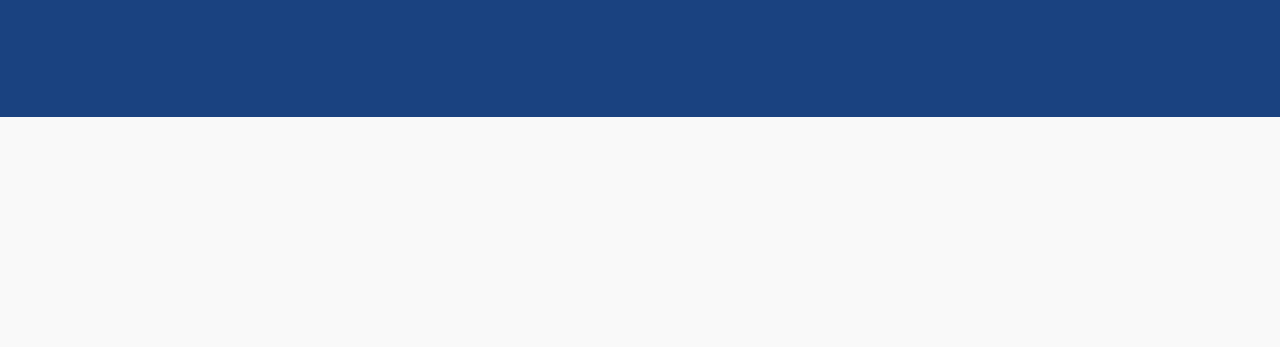
==== commit cd8a91b2: "ref" ====
--- a/index.html
+++ b/index.html
@@ -20,6 +20,7 @@
 	<link rel="stylesheet" href="css/font-awesome.min.css">		
 	<link rel="stylesheet" href="css/templatemo-style.css">
 	<link rel="stylesheet" href="css/presentation.css">
+	<link rel="stylesheet" href="css/ref.css">
 </head>
 <body data-spy="scroll" data-offset="50" data-target=".navbar-collapse">
 	<div class="preloader">
@@ -42,7 +43,7 @@
 					<li><a href="#service" class="smoothScroll">Présentation</a></li>
 					<li><a href="#about" class="smoothScroll">Formation en cours</a></li>
 					<li><a href="#portfolio" class="smoothScroll">Services</a></li>
-					<li><a href="#contact" class="smoothScroll">Réferences</a></li>
+					<li><a href="#ref" class="smoothScroll">Réferences</a></li>
 					<li><a href="#contact" class="smoothScroll">Formations réalisée</a></li>
 					<li><a href="#contact" class="smoothScroll">Contact</a></li>
 				</ul>
@@ -364,6 +365,66 @@
 		</div>
 	</section>
 	<!-- end portfolio -->
+	<!--start ref-->
+	<section id="ref">
+		<div class="container_ref client-wrap">
+			<div class="wow bounceIn">
+				<h2 class="wow bounceIn">Nos references</h2>
+			</div>
+			<hr />
+			<div class="client-in">
+				<ul>
+					<li>
+						<img src="images/html.png" alt="" />
+						<img src="images/html.png" alt="" />
+					</li>
+					<li>
+						<img src="images/CSS.webp" alt="" />
+						<img src="images/CSS.webp" alt="" />
+					</li>
+					<li>
+						<img src="images/C++.png" alt="" />
+						<img src="images/C++.png" alt="" />
+					</li>
+					<li>
+						<img src="images/Python.png" alt="" />
+						<img src="images/Python.png" alt="" />
+					</li>
+					<li>
+						<img src="images/java.png" alt="" />
+						<img src="images/java.png" alt="" />
+					</li>
+					</ul>
+					<br>
+					<ul>
+					<li>
+						<img src="images/allemand.png" alt="" />
+						<img src="images/allemand.png" alt="" />
+					</li>
+					<li>
+						<img src="images/anglais.png" alt="" />
+						<img src="images/anglais.png" alt="" />
+					</li>
+					<li>
+						<img src="images/Microsoft.png" alt="" />
+						<img src="images/Microsoft.png" alt="" />
+					</li>
+					<li>
+						<img src="images/chinois.png" alt="" />
+						<img src="images/chinois.png" alt="" />
+					</li>
+					<li>
+						<img src="images/francais.png" alt="" />
+						<img src="images/francais.png" alt="" />
+					</li>
+				</ul>
+				<br><br>
+			</div>
+			
+		</div>
+	</section>
+
+	<!--end ref-->
 	<!-- start contact -->
 	<section id="contact" style="background-color: #1A4280">
 		<div class="container" >
--- a/css/templatemo-style.css
+++ b/css/templatemo-style.css
@@ -482,8 +482,9 @@
 }
 /* end portfolio */
 
-
-
+/* start ref */
+
+/* end ref */
 /* start contact */
 #contact
     {
--- a/css/presentation.css
+++ b/css/presentation.css
@@ -13,23 +13,44 @@
 .container1{
     width: 80%;
     display: block;
-    margin: auto;
+    margin: auto ;
     padding-top: 100px;    
 }
 .content-section1{
     float: left;
     width: 55%;
 }
+.content-section2{
+    float: right;
+    width: 55%;
+}
+.content-section3{
+    float: left;
+    width: 100%;
+}
 .image-section1{
     float: right;
     width: 40%;
+    margin-top: 40px;
+}
+.image-section2{
+    float: left;
+    width: 40%;
 
 }
 .image-section1 img{
     width: 100%;
     height: auto;
 }
+.image-section2 img{
+    width: 100%;
+    height: auto;
+}
 .content-section1 .title1{
+    text-transform: uppercase;
+    font-size: 28px;
+}
+.content-section2 .title2{
     text-transform: uppercase;
     font-size: 28px;
 }
@@ -38,7 +59,35 @@
     color: #5d5d5d;
     font-size: 19px;
 }
+.content-section2 .content2 h3{
+    margin-top: 20px ;
+    color: #5d5d5d;
+    font-size: 19px;
+}
+.content-section3 .content1 h3{
+    margin-top: 20px ;
+    color: #920000;
+    font-size: 19px;
+}
+.content-section3 .content1 h4{
+    margin-top: 20px ;
+    color: #0b15a1;
+    font-size: 19px;
+    float: left;
+}
 .content-section1 .content1 p{
+    margin-top: 10px;
+    font-family: sans-serif;
+    font-size: 18px;
+    line-height:1.5 ;
+}
+.content-section2 .content2 p{
+    margin-top: 10px;
+    font-family: sans-serif;
+    font-size: 18px;
+    line-height:1.5 ;
+}
+.content-section3 .content1 p{
     margin-top: 10px;
     font-family: sans-serif;
     font-size: 18px;
@@ -79,13 +128,30 @@
         margin: auto;
         padding-top: 50px;    
     }
+    .content-section{
+        float: none;
+        width: 100%;
+        display: block;
+        margin: auto;
+    }
     .content-section1{
         float: none;
         width: 100%;
         display: block;
         margin: auto;
     }
+    .content-section2{
+        float: none;
+        width: 100%;
+        display: block;
+        margin: auto;
+    }
     .image-section1{
+        float: none;
+        width: 100%;
+        
+    }
+    .image-section2{
         float: none;
         width: 100%;
         
@@ -96,10 +162,20 @@
        display:block ;
        margin: auto;
     }
+    .image-section2 img{
+        width: 100%;
+        height: auto;
+        display:block ;
+        margin: auto;
+     }
     .content-section1 .title1{
         text-align: center ;
         font-size:19px ;
     }
+    .content-section2 .title2{
+        text-align: center ;
+        font-size:19px ;
+    }
     .content-section1 .content1 .button1{
         text-align: center;
     }
@@ -111,20 +187,17 @@
     }
 }
 .plan{
-    width: 1200px;
+    width: 300px;
     border-radius: 10px;
     box-shadow: 0 0 5px rgba(0, 0, 0, 0.2);
     overflow: hidden;
-    font-family: sans-serif;
+    font-family: 'Poppins', sans-serif;
     font-size: 16px;
     line-height: 1.5;
     color: #555;
     margin: 15px;
 }
-.plan--highlighted{
-    box-shadow: 0 0 15px rgba(0, 0, 0, 0.4);
-    transform: scale(1.05);
-}
+
 .plan__header{
     padding: 25px;
     background: #1A4280;
@@ -134,6 +207,7 @@
     margin: 0;
     text-align: center;
     font-size: 1.5em;
+    font-family: sans-serif;
     font-weight: 400;
 }
 .plan__summary{
@@ -155,8 +229,27 @@
     margin: 0;
     padding-left: 25px;
     position: relative;
-    font-size: 0.9em;
+    font-size: 1.21em;
+    font-family: sans-serif;
     
+}
+.plan__features{
+    list-style: none;
+    margin: 0;
+    padding-left: 25px;
+    position: relative;
+    font-size: 1em;
+    font-family: sans-serif;
+    
+}
+.plan__features::before{
+    content: "\2710" ;
+    color: #D8242F;
+    left: 0;
+    position: absolute;
+}
+.plan__features:not(:last-child) {
+    margin-bottom: 0.5em; 
 }
 .plan__feature:not(:last-child) {
     margin-bottom: 0.5em; 
@@ -168,34 +261,8 @@
     left: 0;
     position: absolute;
 }
-.plan__actions{
-    padding: 25px;
-    border-top: 1px solid #eeee;
-    display: flex;
-    flex-direction: column;
-}
-.plan__button{
-    display: inline-block;
-    margin: 15px auto;
-    padding: 8px 20px;
-    color: #009578;
-    background: #fff;
-    border-radius: 5px;
-    border: 1px solid #009578;
-    text-transform: uppercase;
-    letter-spacing: 0.02em;
-    font-weight: bold;
-}
-.plan__button:hover{
-    background: #009578;
-    color: white;
-}
-.plan__cost{
-    margin: 0;
-    text-align: center;
-    font-size: 2em;
-    color: #000;
-}
+
+
 .plan__text{
     font-size: 0.9em;
     text-align: center;
--- a/css/ref.css
+++ b/css/ref.css
@@ -0,0 +1,71 @@
+@import url('https://fonts.googleapis.com/css2?family=Poppins:wght@200;300;400&display=swap');
+*{
+    padding: 0;
+    margin-top: 0;
+    box-sizing: border-box;
+}
+.container_ref{
+    width: 100%;
+   height: 100vh;
+   display: grid; 
+   place-items: center;
+   background: #f5f5f5;
+   font-family: 'Poppins', sans-serif;
+}
+.client-wrap{
+    width: 100%;
+    height: auto;
+    text-align: center;
+}
+.client-wrap h1{
+    font-size: 60px;
+    color: #555;
+}
+.client-wrap hr{
+    width: 15%;
+    height: 2px;
+    border:none ;
+    background: #55acee;
+    margin: auto;
+    margin-top: 15px;
+    margin-bottom: 30px;
+}
+.client-in{
+    width: 100%;
+    height: auto;
+}
+.client-in ul{
+    padding: 0;
+    margin: 0;
+}
+.client-in ul li{
+    list-style: none;
+    display: inline-block;
+    width: 150px;
+    height: 100px;
+    position: relative;
+    overflow: hidden;
+    cursor: pointer;
+    transition: .5s;
+}
+.client-in ul li img{
+    width: 60%;
+    height: 100%;
+}
+.client-in ul li img:nth-child(1){
+    transform: translateY(0) ;
+    transition: .5s;
+}
+.client-in ul li img:nth-child(2){
+    transform: translateY(0) ;
+    transition: .5s;
+}
+/* Hover section */
+.client-in ul li:hover img:nth-child(1){
+    transform: translateY(-100%) ;
+    transition: .5s;
+}
+.client-in ul li:hover img:nth-child(2){
+    transform: translateY(-100%) ;
+    transition: .5s;
+}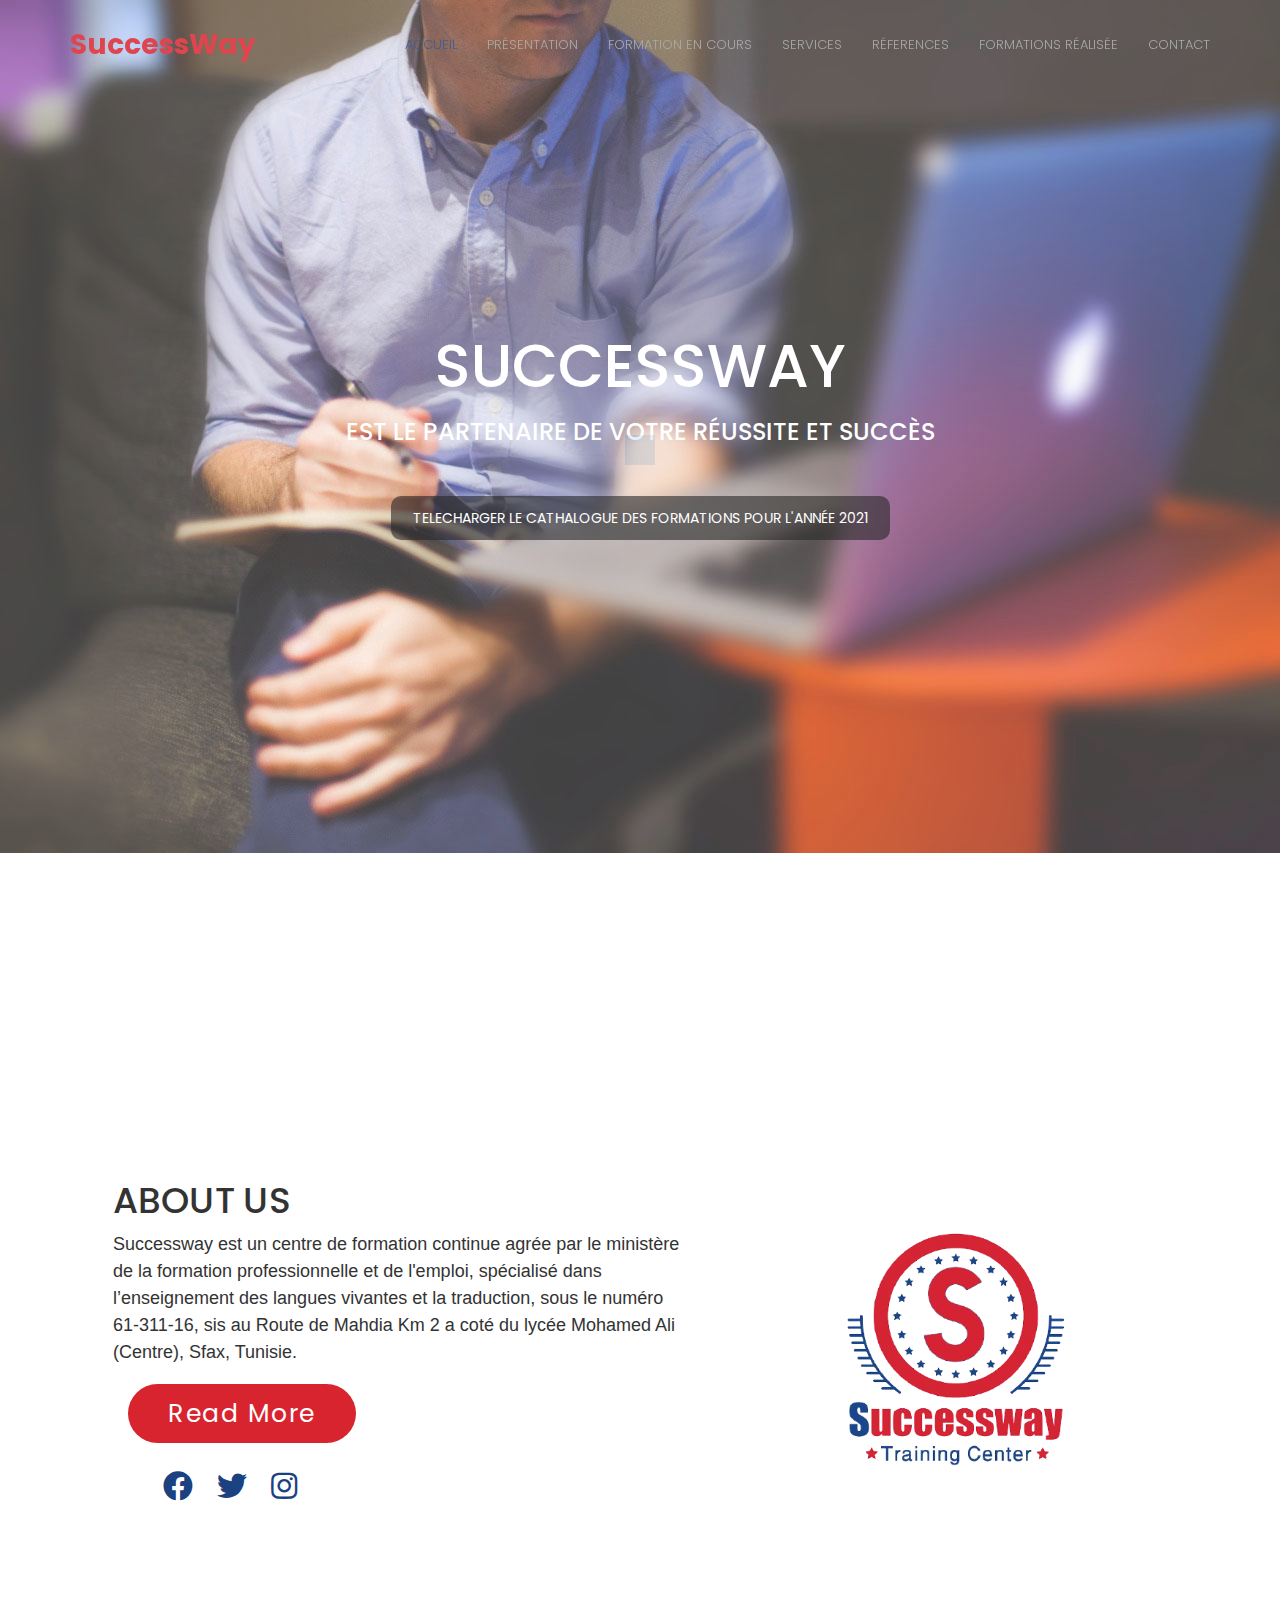
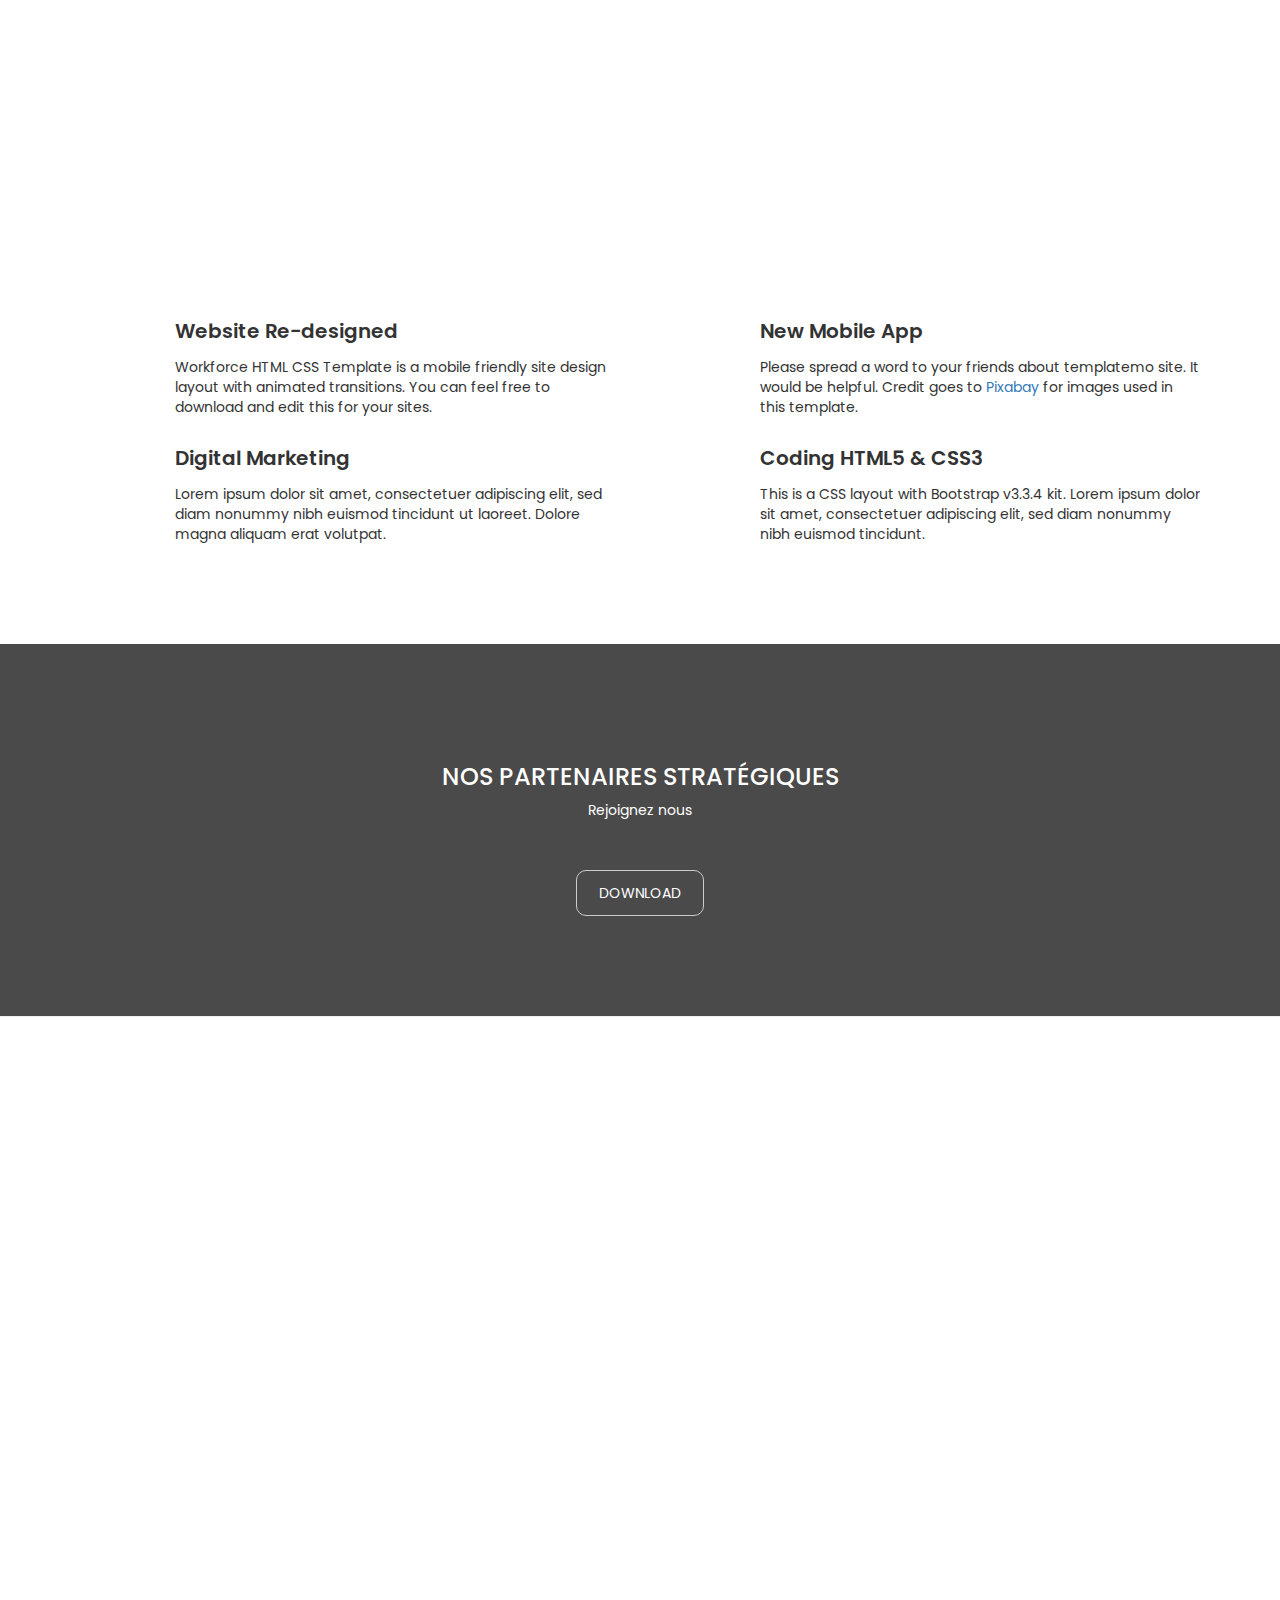
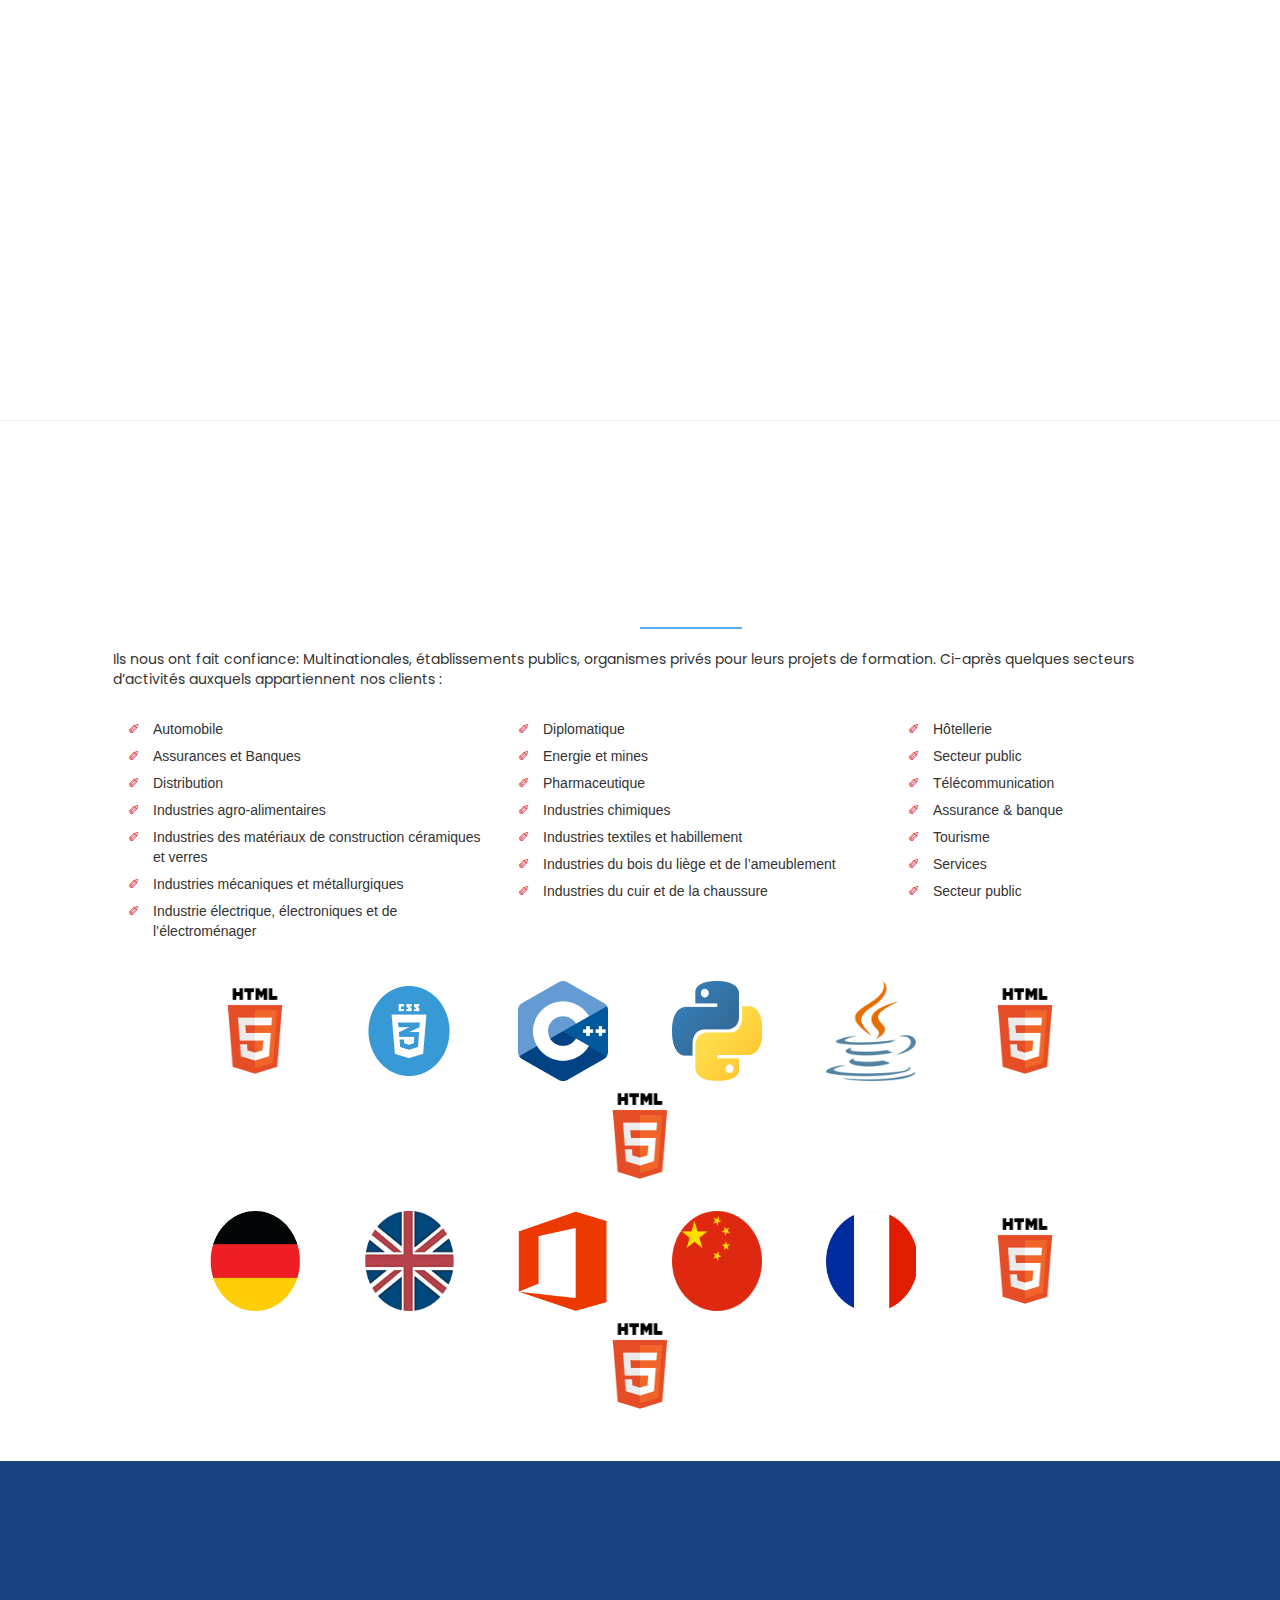
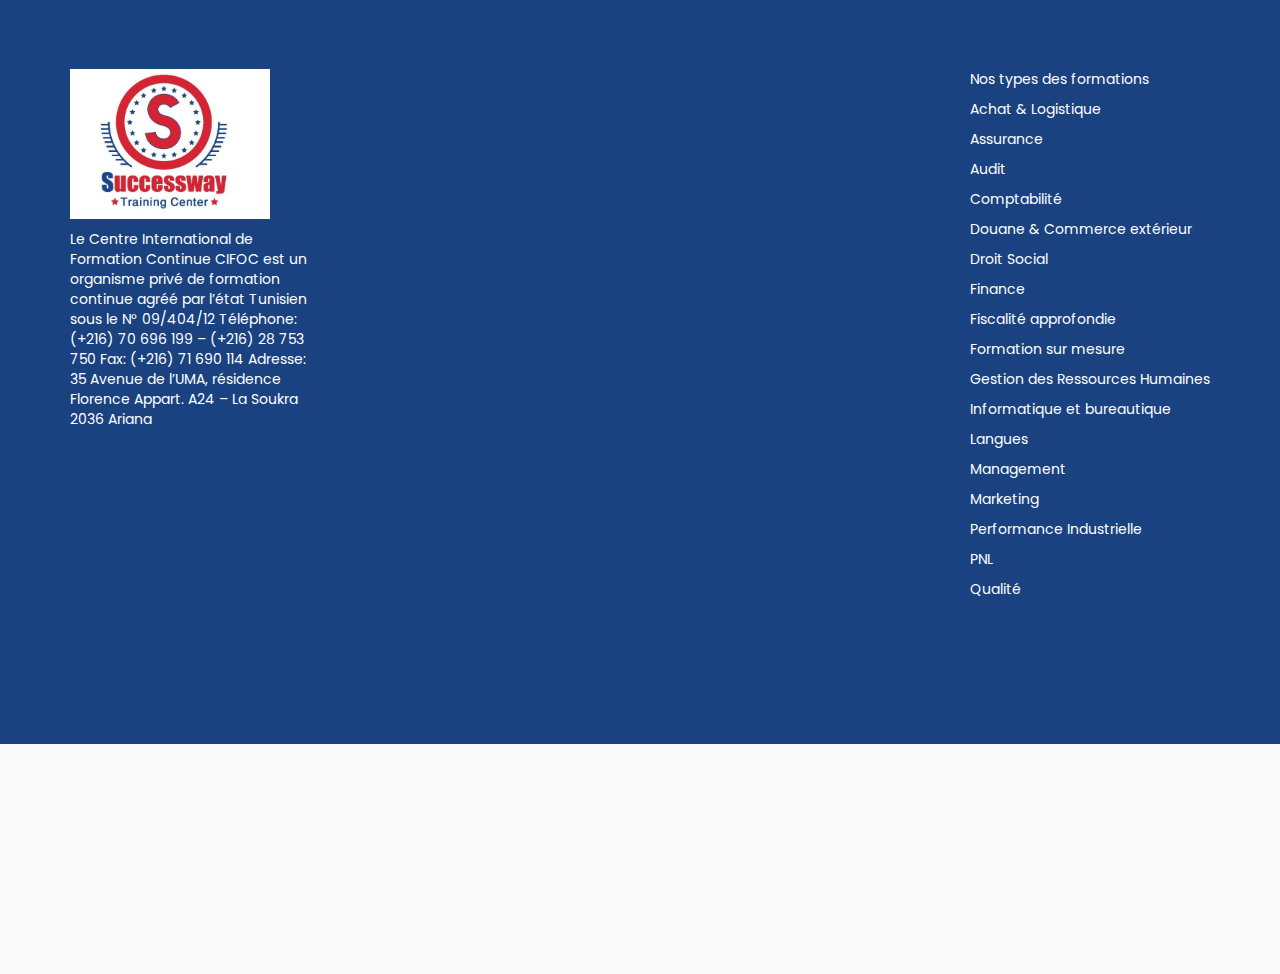
==== commit cf2db3eb: "commit" ====
--- a/index.html
+++ b/index.html
@@ -10,10 +10,7 @@
 	<link rel="icon" type="image/png" sizes="40x40" href="C:\xampp\htdocs\success\dreamsnmotion_final_version\template\templatemo_461_workforce\images\Capture.png">
 	<link rel="stylesheet" href="https://pro.fontawesome.com/releases/v5.10.0/css/all.css" />
 
-    <!-- 
-	Workforce CSS Template
-	https://templatemo.com/tm-461-workforce
-    -->
+    <!-- Workforce CSS Template https://templatemo.com/tm-461-workforce -->
 	<link href='http://fonts.googleapis.com/css?family=Montserrat:400,700' rel='stylesheet' type='text/css'>
 	<link rel="stylesheet" href="css/animate.min.css">
 	<link rel="stylesheet" href="css/bootstrap.min.css">
@@ -21,6 +18,8 @@
 	<link rel="stylesheet" href="css/templatemo-style.css">
 	<link rel="stylesheet" href="css/presentation.css">
 	<link rel="stylesheet" href="css/ref.css">
+	<!-- presentation.js -->
+	<script type="text/javascript" src="js/presentation.js"></script>
 </head>
 <body data-spy="scroll" data-offset="50" data-target=".navbar-collapse">
 	<div class="preloader">
@@ -87,32 +86,38 @@
 			<div class="row">
 				<div class="col-md-12 text-center wow bounceIn">
 					<h2>Présentation</h2>
-					<hr class="text-center">
+					<hr class="text-center">	
+				</div>
+				<div class="content_section1">
+					<div class="title1">
+					<h1>About us</h1>
+				</div>
+					<div class="content1">
+					<p>
+					Successway est un centre de formation continue agrée par le ministère de la formation professionnelle et de l'emploi, spécialisé dans l’enseignement des langues vivantes et la traduction, sous le numéro 61-311-16, sis au Route de Mahdia Km 2 a coté du lycée Mohamed Ali (Centre), Sfax,  Tunisie.
+					</p>
+											<div class="button1">
+												<a href="Presentation.html">Read More</a>
+											</div>
+										</div>
+										<div class="social1">
+											<a href=""><i class="fab fa-facebook-f"></i></a>
+											<a href=""><i class="fab fa-twitter"></i></a>
+											<a href=""><i class="fab fa-instagram"></i></a>
+										</div>
+									</div>
+									<div class="image_section1">
+										<img src="images/logo-removebg-preview.png" alt="">
+									</div>
 					
-				</div>
-					<div class="content-section1">
-						<div class="title1">
-							<h1>About us</h1>
-						</div>
-						<div class="content1">
-							<p>
-								Successway est un centre de formation continue agrée par le ministère de la formation professionnelle et de l'emploi, spécialisé dans l’enseignement des langues vivantes et la traduction, sous le numéro 61-311-16, sis au Route de Mahdia Km 2 a coté du lycée Mohamed Ali (Centre), Sfax,  Tunisie.
-							</p>
-							<div class="button1">
-								<a href="Presentation.html">Read More</a>
-							</div>
-						</div>
-						<div class="social1">
-							<a href=""><i class="fab fa-facebook-f"></i></a>
-							<a href=""><i class="fab fa-twitter"></i></a>
-							<a href=""><i class="fab fa-instagram"></i></a>
-						</div>
-					</div>
-					<div class="image-section1">
-						<img src="images/logo-removebg-preview.png" alt="">
-					</div>
-			</div>
+
+
+
+
+
 					
+			</div>
+			
 		</div>
 	</div>
 
@@ -367,11 +372,57 @@
 	<!-- end portfolio -->
 	<!--start ref-->
 	<section id="ref">
-		<div class="container_ref client-wrap">
+		<div class="section1" id="ref">
+			<div class="container1">
+		<div class="row">
 			<div class="wow bounceIn">
 				<h2 class="wow bounceIn">Nos references</h2>
 			</div>
 			<hr />
+			<div class="content-section3">
+				<div class="content1">
+					<p>
+						Ils nous ont fait confiance: Multinationales, établissements publics, organismes privés pour leurs projets de formation. Ci-après quelques secteurs d’activités auxquels appartiennent nos clients :
+					</p>
+				</div>
+				<br>
+				<div class="container">
+					<div class="row">
+					  <div class="col-sm-4">
+							<li class="plan__features">Automobile</li>
+							<li class="plan__features">Assurances et Banques</li>
+							<li class="plan__features">Distribution</li>
+							<li class="plan__features">Industries agro-alimentaires</li>
+							<li class="plan__features">Industries des matériaux de construction céramiques et verres</li>
+							<li class="plan__features">Industries mécaniques et métallurgiques</li>
+							<li class="plan__features">Industrie électrique, électroniques et de l’électroménager</li>
+					  </div>
+					  <div class="col-sm-4">
+						<li class="plan__features">Diplomatique</li>
+						<li class="plan__features">Energie et mines</li>
+						<li class="plan__features">Pharmaceutique</li>
+						<li class="plan__features">Industries chimiques</li>
+						<li class="plan__features">Industries textiles et habillement</li>
+						<li class="plan__features">Industries du bois du liège et de l’ameublement</li>
+						<li class="plan__features">Industries du cuir et de la chaussure</li>
+					  </div>
+					  <div class="col-sm-4">
+						<li class="plan__features">Hôtellerie</li>
+						<li class="plan__features">Secteur public</li>
+						<li class="plan__features">Télécommunication</li>
+						<li class="plan__features">Assurance & banque</li>
+						<li class="plan__features">Tourisme</li>
+						<li class="plan__features">Services</li>
+						<li class="plan__features">Secteur public</li>
+					  </div>
+					</div>
+				  </div>
+			</div>
+		</div>	
+		<br><br>
+		<div class="container_ref client-wrap">
+			
+			
 			<div class="client-in">
 				<ul>
 					<li>
@@ -393,6 +444,14 @@
 					<li>
 						<img src="images/java.png" alt="" />
 						<img src="images/java.png" alt="" />
+					</li>
+					<li>
+						<img src="images/html.png" alt="" />
+						<img src="images/html.png" alt="" />
+					</li>
+					<li>
+						<img src="images/html.png" alt="" />
+						<img src="images/html.png" alt="" />
 					</li>
 					</ul>
 					<br>
@@ -417,10 +476,20 @@
 						<img src="images/francais.png" alt="" />
 						<img src="images/francais.png" alt="" />
 					</li>
+					<li>
+						<img src="images/html.png" alt="" />
+						<img src="images/html.png" alt="" />
+					</li>
+					<li>
+						<img src="images/html.png" alt="" />
+						<img src="images/html.png" alt="" />
+					</li>
 				</ul>
 				<br><br>
 			</div>
 			
+		</div>
+		</div>
 		</div>
 	</section>
 
--- a/css/presentation.css
+++ b/css/presentation.css
@@ -16,87 +16,87 @@
     margin: auto ;
     padding-top: 100px;    
 }
-.content-section1{
+.content_section1{
     float: left;
     width: 55%;
 }
-.content-section2{
+.content_section2{
     float: right;
     width: 55%;
 }
-.content-section3{
+.content_section3{
     float: left;
     width: 100%;
 }
-.image-section1{
+.image_section1{
     float: right;
     width: 40%;
     margin-top: 40px;
 }
-.image-section2{
+.image_section2{
     float: left;
     width: 40%;
 
 }
-.image-section1 img{
+.image_section1 img{
     width: 100%;
     height: auto;
 }
-.image-section2 img{
+.image_section2 img{
     width: 100%;
     height: auto;
 }
-.content-section1 .title1{
+.content_section1 .title1{
     text-transform: uppercase;
     font-size: 28px;
 }
-.content-section2 .title2{
+.content_section2 .title2{
     text-transform: uppercase;
     font-size: 28px;
 }
-.content-section1 .content1 h3{
+.content_section1 .content1 h3{
     margin-top: 20px ;
     color: #5d5d5d;
     font-size: 19px;
 }
-.content-section2 .content2 h3{
+.content_section2 .content2 h3{
     margin-top: 20px ;
     color: #5d5d5d;
     font-size: 19px;
 }
-.content-section3 .content1 h3{
+.content_section3 .content1 h3{
     margin-top: 20px ;
     color: #920000;
     font-size: 19px;
 }
-.content-section3 .content1 h4{
+.content_section3 .content1 h4{
     margin-top: 20px ;
     color: #0b15a1;
     font-size: 19px;
     float: left;
 }
-.content-section1 .content1 p{
+.content_section1 .content1 p{
     margin-top: 10px;
     font-family: sans-serif;
     font-size: 18px;
     line-height:1.5 ;
 }
-.content-section2 .content2 p{
+.content_section2 .content2 p{
     margin-top: 10px;
     font-family: sans-serif;
     font-size: 18px;
     line-height:1.5 ;
 }
-.content-section3 .content1 p{
+.content_section3 .content1 p{
     margin-top: 10px;
     font-family: sans-serif;
     font-size: 18px;
     line-height:1.5 ;
 }
-.content-section1 .content1 .button1{
+.content_section1 .content1 .button1{
     margin-top:30px ;
 }
-.content-section1 .content1 .button1 a{
+.content_section1 .content1 .button1 a{
     background-color: #D8242F;
     border-radius: 100px;
     margin-left: 15px;
@@ -106,19 +106,19 @@
     font-size: 25px ;
     letter-spacing: 1.5px;
 }
-.content-section1 .content1 .button1 a:hover{
+.content_section1 .content1 .button1 a:hover{
     background-color: #1A4280;
     color: #fff;
 }
-.content-section1 .social1{
+.content_section1 .social1{
     margin: 40px 40px; 
 }
-.content-section1 .social1 i{
+.content_section1 .social1 i{
     color: #1A4280;
     font-size: 30px;
     padding:0px 10px;
 }
-.content-section1 .social1 i:hover{
+.content_section1 .social1 i:hover{
     color: #D8242F;
 }
 @media screen and (max-width: 768px){
@@ -128,61 +128,61 @@
         margin: auto;
         padding-top: 50px;    
     }
-    .content-section{
+    .content_section{
         float: none;
         width: 100%;
         display: block;
         margin: auto;
     }
-    .content-section1{
+    .content_section1{
         float: none;
         width: 100%;
         display: block;
         margin: auto;
     }
-    .content-section2{
+    .content_section2{
         float: none;
         width: 100%;
         display: block;
         margin: auto;
     }
-    .image-section1{
+    .image_section1{
         float: none;
         width: 100%;
         
     }
-    .image-section2{
+    .image_section2{
         float: none;
         width: 100%;
         
     }
-    .image-section1 img{
+    .image_section1 img{
        width: 100%;
        height: auto;
        display:block ;
        margin: auto;
     }
-    .image-section2 img{
+    .image_section2 img{
         width: 100%;
         height: auto;
         display:block ;
         margin: auto;
      }
-    .content-section1 .title1{
+    .content_section1 .title1{
         text-align: center ;
         font-size:19px ;
     }
-    .content-section2 .title2{
+    .content_section2 .title2{
         text-align: center ;
         font-size:19px ;
     }
-    .content-section1 .content1 .button1{
+    .content_section1 .content1 .button1{
         text-align: center;
     }
-    .content-section1 .content1 .button1 a{
+    .content_section1 .content1 .button1 a{
         padding:9px 30px;
     }
-    .content-section1 .social1{
+    .content_section1 .social1{
         text-align: center;   
     }
 }
@@ -337,4 +337,10 @@
 .social-links a i{
     color: #444;
 
+}
+.MoreText{
+    display: none;
+}
+.text.show-more .MoreText{
+    display: inline;
 }--- a/css/ref.css
+++ b/css/ref.css
@@ -9,7 +9,7 @@
    height: 100vh;
    display: grid; 
    place-items: center;
-   background: #f5f5f5;
+   background: #fff;
    font-family: 'Poppins', sans-serif;
 }
 .client-wrap{
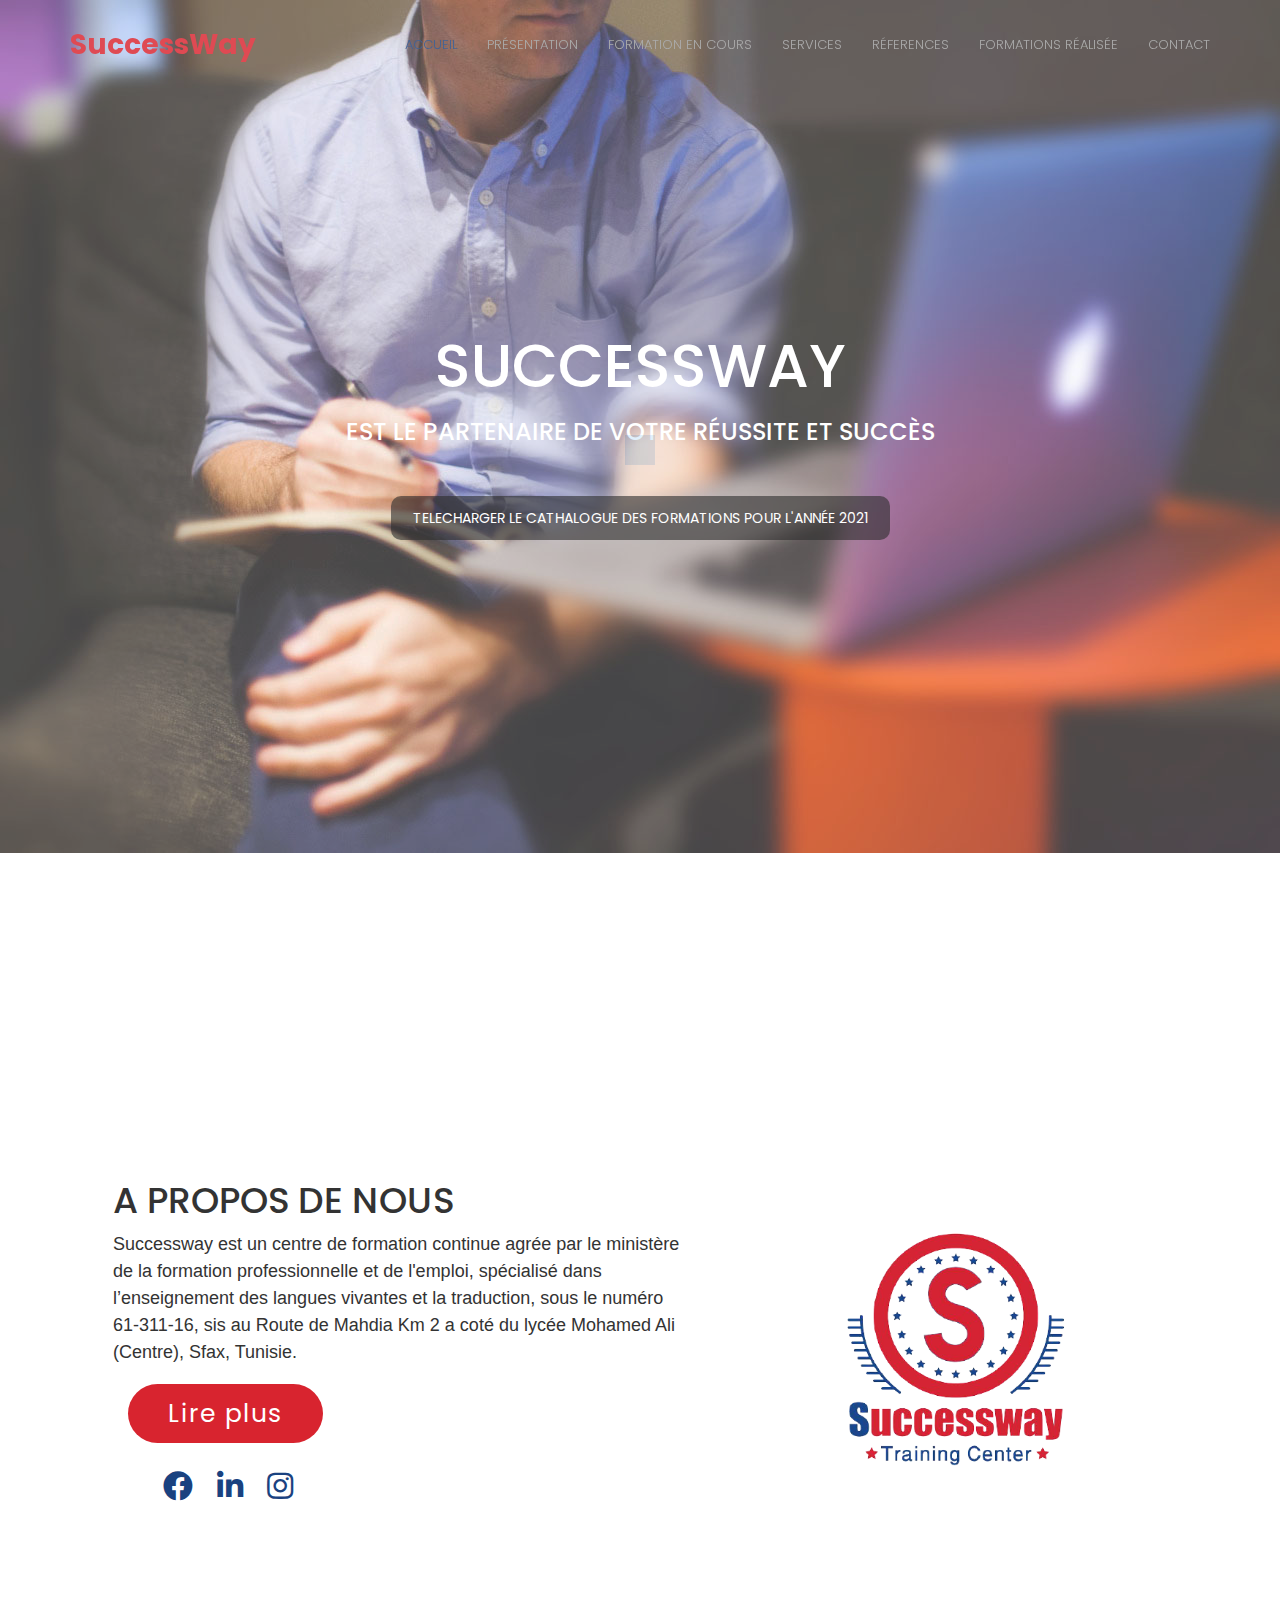
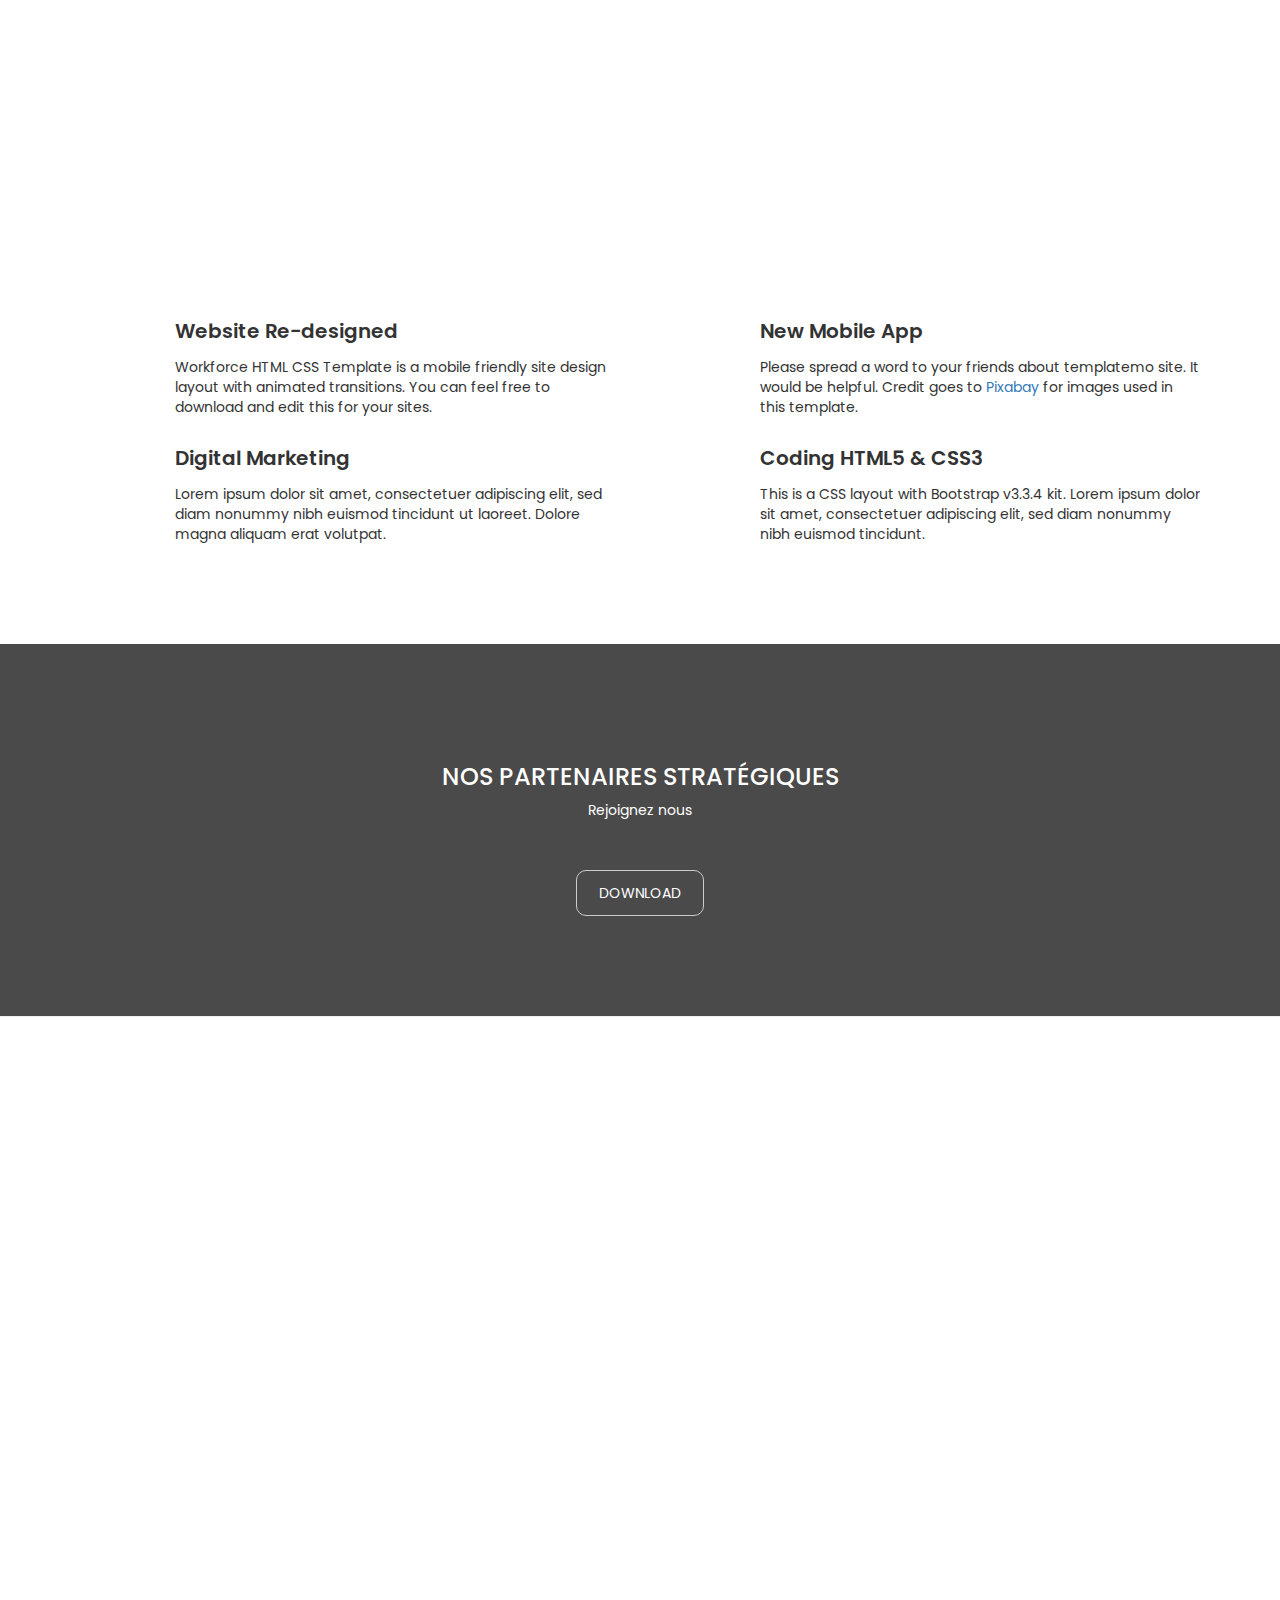
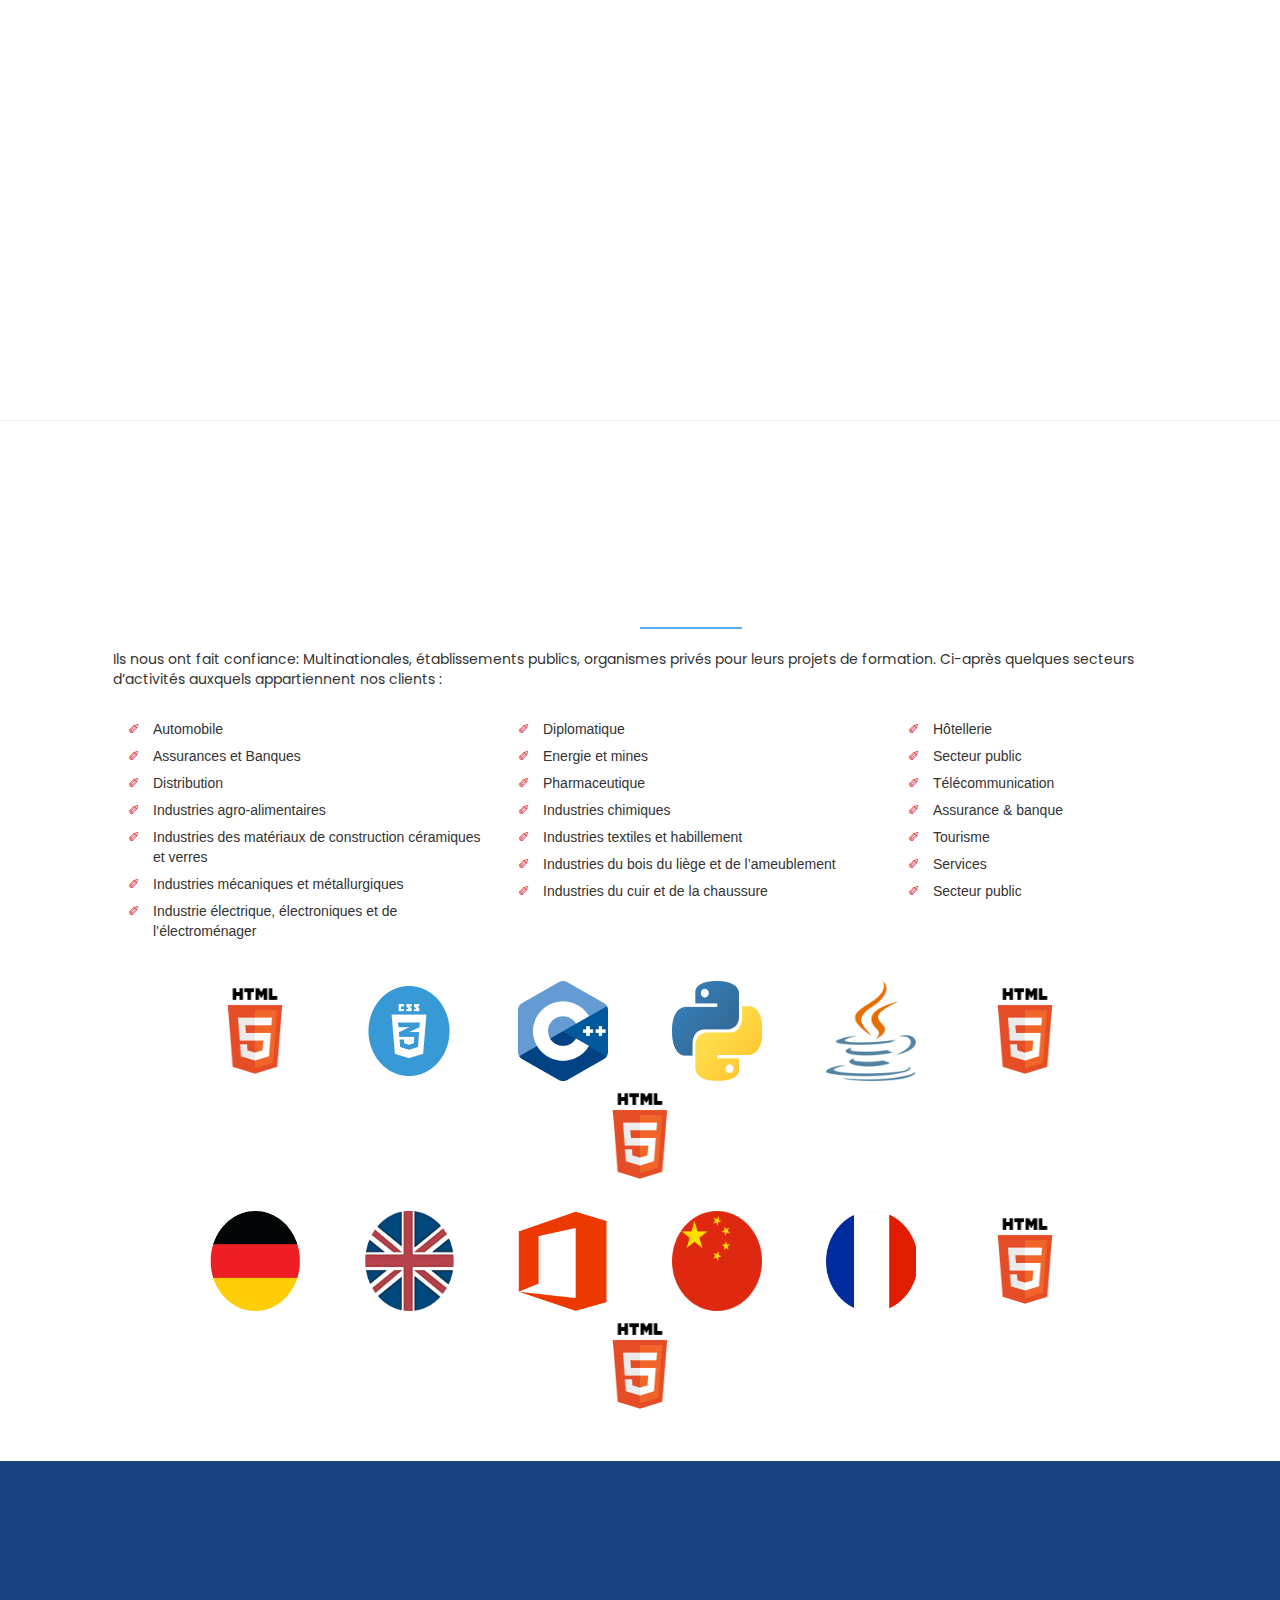
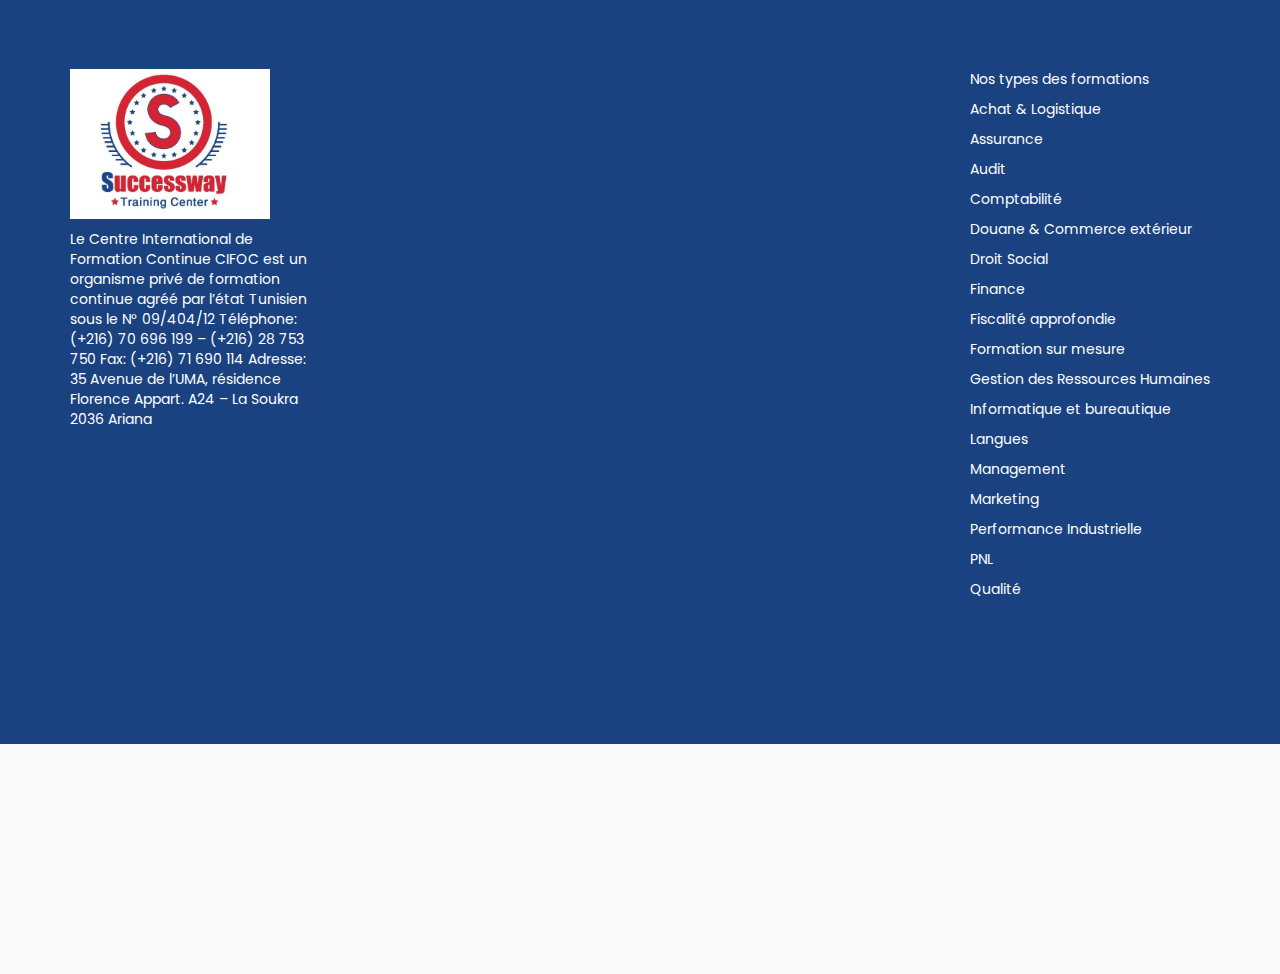
==== commit 8d87b63d: "h" ====
--- a/index.html
+++ b/index.html
@@ -90,19 +90,19 @@
 				</div>
 				<div class="content_section1">
 					<div class="title1">
-					<h1>About us</h1>
+					<h1>A propos de nous</h1>
 				</div>
 					<div class="content1">
 					<p>
 					Successway est un centre de formation continue agrée par le ministère de la formation professionnelle et de l'emploi, spécialisé dans l’enseignement des langues vivantes et la traduction, sous le numéro 61-311-16, sis au Route de Mahdia Km 2 a coté du lycée Mohamed Ali (Centre), Sfax,  Tunisie.
 					</p>
 											<div class="button1">
-												<a href="Presentation.html">Read More</a>
+												<a href="Presentation.html">Lire plus</a>
 											</div>
 										</div>
 										<div class="social1">
-											<a href=""><i class="fab fa-facebook-f"></i></a>
-											<a href=""><i class="fab fa-twitter"></i></a>
+											<a href="https://www.facebook.com/SuccesswayTrainingCenter/"><i class="fab fa-facebook-f"></i></a>
+											<a href="https://www.linkedin.com/company/successway-training-center/about/"><i class="fab fa-linkedin"></i></a>
 											<a href=""><i class="fab fa-instagram"></i></a>
 										</div>
 									</div>
